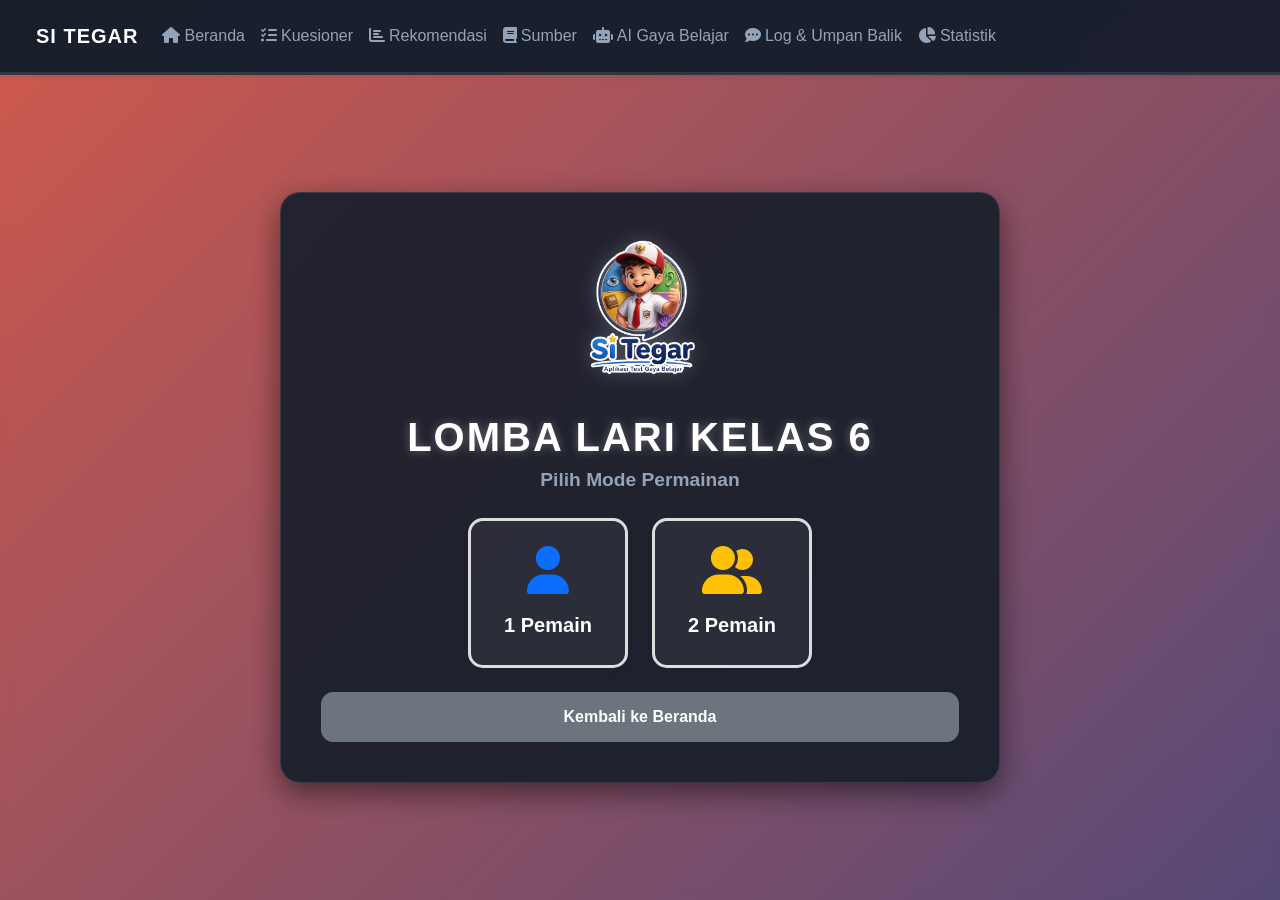
==== larikelas6.html @ cdc76224 "first commit" ====
<!DOCTYPE html>
<html lang="id">

<head>
    <meta charset="UTF-8">
    <meta name="viewport" content="width=device-width, initial-scale=1.0">
    <title>Si Tegar - Lomba Lari Kelas 6</title>
    <link href="https://cdn.jsdelivr.net/npm/bootstrap@5.3.3/dist/css/bootstrap.min.css" rel="stylesheet">
    <link rel="stylesheet" href="https://cdnjs.cloudflare.com/ajax/libs/font-awesome/6.5.1/css/all.min.css">
    <link rel="stylesheet" href="css/style.css">
    <style>
        :root {
            --p1-color: #e74c3c;
            /* Merah */
            --p1-bg: #fadbd8;
            --p2-color: #3498db;
            /* Biru */
            --p2-bg: #d6eaf8;
            --track-bg: #d6402e;
            /* Merah Bata Stadion Atletik */
            --line-color: #ffffff;
            /* Garis Putih Jelas */
            --text-color: #2c3e50;
        }

        * {
            box-sizing: border-box;
            margin: 0;
            padding: 0;
            font-family: 'Segoe UI', Tahoma, Geneva, Verdana, sans-serif;
            user-select: none;
        }

        body {
            /* Overriding style.css for game viewport */
            height: 100vh;
            width: 100vw;
            overflow: hidden;
            display: flex;
            flex-direction: column;
            position: relative;
        }

        /* --- ANIMASI LATAR BELAKANG (Dashboard Style) --- */
        .animated-background {
            position: absolute;
            top: 0;
            left: 0;
            width: 100%;
            height: 100%;
            overflow: hidden;
            z-index: -1;
            background: linear-gradient(135deg, #FF6F61, #6B5B95, #88B04B, #F7CAC9, #92A8D1);
            background-size: 400% 400%;
            animation: gradient-shift 15s ease infinite;
        }

        @keyframes gradient-shift {
            0% {
                background-position: 0% 50%;
            }

            50% {
                background-position: 100% 50%;
            }

            100% {
                background-position: 0% 50%;
            }
        }

        .circle {
            position: absolute;
            border-radius: 50%;
            background: rgba(255, 255, 255, 0.2);
            animation: float 15s infinite linear;
            bottom: -150px;
            opacity: 0.8;
            filter: blur(5px);
        }

        .circle:nth-child(1) {
            width: 80px;
            height: 80px;
            left: 10%;
            animation-duration: 12s;
            background: rgba(255, 255, 255, 0.3);
        }

        .circle:nth-child(2) {
            width: 120px;
            height: 120px;
            left: 25%;
            animation-duration: 16s;
            background: rgba(255, 255, 255, 0.4);
            animation-delay: 2s;
        }

        .circle:nth-child(3) {
            width: 60px;
            height: 60px;
            left: 40%;
            animation-duration: 10s;
            background: rgba(255, 255, 255, 0.3);
            animation-delay: 4s;
        }

        .circle:nth-child(4) {
            width: 100px;
            height: 100px;
            left: 60%;
            animation-duration: 18s;
            background: rgba(255, 255, 255, 0.4);
        }

        .circle:nth-child(5) {
            width: 70px;
            height: 70px;
            left: 75%;
            animation-duration: 14s;
            background: rgba(255, 255, 255, 0.3);
            animation-delay: 3s;
        }

        @keyframes float {
            0% {
                transform: translateY(0) rotate(0deg);
                opacity: 0.8;
                border-radius: 50%;
            }

            50% {
                transform: translateY(-50vh) rotate(180deg);
                opacity: 0.5;
                border-radius: 40% 60% 50% 50%;
            }

            100% {
                transform: translateY(-120vh) rotate(360deg);
                opacity: 0;
                border-radius: 50%;
            }
        }

        /* --- DASHBOARD / LOGIN SCREEN CONTAINER --- */
        #main-dashboard,
        #login-screen {
            position: absolute;
            top: 0;
            left: 0;
            width: 100%;
            height: 100%;
            z-index: 100;
            display: flex;
            flex-direction: column;
            justify-content: center;
            align-items: center;
            padding: 15px;
            background: none;
        }

        #login-screen {
            display: none;
        }

        .login-container {
            background: rgba(26, 32, 44, 0.9);
            backdrop-filter: blur(10px);
            padding: 20px 40px;
            border-radius: 20px;
            box-shadow: 0 4px 15px rgba(0, 0, 0, 0.2);
            width: 720px;
            max-width: 95%;
            aspect-ratio: 16/9;
            display: flex;
            flex-direction: column;
            justify-content: center;
            gap: 15px;
            max-height: 95vh;
            overflow-y: hidden;
            text-align: center;
            border: 1px solid rgba(255, 255, 255, 0.1);
            color: #ffffff;
        }
        
        .login-container h2 {
            color: #ffffff;
        }

        /* DASHBOARD UTAMA (LOMBA LARI) */
        .dashboard-header {
            color: #1e3a50;
        }

        .dashboard-header h1 {
            font-size: 3.5rem;
            margin-bottom: 5px;
            font-weight: 800;
            letter-spacing: 2px;
            color: #34495e;
        }

        .dashboard-header .subtitle {
            font-size: 1rem;
            color: #5d6d7e;
            font-weight: 500;
            max-width: 400px;
            margin: 0 auto;
        }

        .dashboard-header i.fa-running {
            color: #e67e22;
            font-size: 3rem;
            margin-bottom: 10px;
            transform: rotate(0deg);
        }

        /* Style untuk tombol pilihan mode */
        .mode-selection {
            display: flex;
            justify-content: center;
            gap: 30px;
            margin-top: 30px;
        }

        .mode-selection button {
            display: flex;
            flex-direction: column;
            align-items: center;
            padding: 20px;
            width: 180px;
            height: 150px;
            background: white;
            border: 2px solid #ddd;
            border-radius: 15px;
            cursor: pointer;
            transition: all 0.3s;
            box-shadow: 0 4px 6px rgba(0, 0, 0, 0.05);
        }

        .mode-selection button:hover {
            transform: translateY(-5px);
            box-shadow: 0 8px 15px rgba(0, 0, 0, 0.2);
            border-color: #3498db;
        }

        .mode-selection button i {
            font-size: 3rem;
            margin-bottom: 10px;
        }

        .mode-selection button .mode-text {
            font-size: 1.1rem;
            font-weight: bold;
            color: #333;
        }

        .mode-selection button .mode-tagline {
            font-size: 0.8rem;
            color: #777;
        }

        #btn-2-player i {
            color: #f1c40f;
        }

        #btn-4-player i {
            color: #2ecc71;
        }

        /* REGISTRATION FORM STYLES */
        h2 {
            margin: 0 0 10px 0;
            color: #ffffff;
            font-size: 1.5rem;
        }

        .topic-grid {
            display: grid;
            grid-template-columns: 1fr 1fr;
            gap: 10px;
            padding-bottom: 8px;
            border-bottom: 1px dashed #ccc;
        }

        .identity-section {
            background: rgba(255, 255, 255, 0.05);
            padding: 10px 15px;
            border-radius: 8px;
            border: 1px solid rgba(255, 255, 255, 0.1);
            display: flex;
            flex-direction: column;
            gap: 8px;
            text-align: left;
        }
        .identity-section label {
            color: #ffffff !important;
        }

        .school-row {
            display: flex;
            gap: 10px;
        }

        .players-grid-input {
            display: grid;
            grid-template-columns: 1fr 1fr;
            gap: 10px;
        }

        .input-group {
            display: flex;
            flex-direction: column;
            flex: 1;
        }

        .input-group label {
            font-size: 0.8rem;
            font-weight: 600;
            margin-bottom: 2px;
            color: #34495e;
        }

        input,
        select {
            width: 100%;
            padding: 8px;
            border: 1px solid rgba(255, 255, 255, 0.2);
            border-radius: 4px;
            font-size: 14px;
            background-color: rgba(255, 255, 255, 0.1);
            color: #ffffff;
        }
        input::placeholder {
            color: rgba(255, 255, 255, 0.5);
        }

        .player-input-box {
            padding: 8px;
            border-radius: 6px;
            display: flex;
            flex-direction: column;
            gap: 3px;
        }

        .p1-box {
            background-color: var(--p1-bg);
            border: 1px solid var(--p1-color);
        }

        .p2-box {
            background-color: var(--p2-bg);
            border: 1px solid var(--p2-color);
        }

        .player-input-box label {
            font-weight: bold;
            font-size: 0.85rem;
            color: #000000 !important;
        }
        .player-input-box input {
            color: #000000 !important;
            background-color: rgba(255, 255, 255, 0.9) !important;
            border: 1px solid rgba(0, 0, 0, 0.3) !important;
        }
        .player-input-box input::placeholder {
            color: rgba(0, 0, 0, 0.6) !important;
        }

        #start-btn {
            margin-top: 5px;
            width: 100%;
            padding: 12px;
            font-size: 18px;
            font-weight: bold;
            color: white;
            background: linear-gradient(45deg, #3498db, #2ecc71);
            border: none;
            border-radius: 50px;
            cursor: pointer;
            opacity: 0.5;
            pointer-events: none;
            transition: all 0.3s ease;
            box-shadow: 0 4px 15px rgba(52, 152, 219, 0.3);
        }

        #start-btn.active {
            opacity: 1;
            pointer-events: all;
            transform: translateY(-2px);
            box-shadow: 0 6px 20px rgba(52, 152, 219, 0.4);
        }

        .player-input-box.hidden {
            display: none;
        }

        #back-to-menu {
            margin-top: 10px;
            background: transparent;
            color: var(--primary-color, #00f2ea);
            border: 1px solid var(--primary-color, #00f2ea);
            padding: 8px 15px;
            border-radius: 20px;
            font-size: 0.9rem;
            cursor: pointer;
            transition: all 0.3s ease;
            width: 100%;
        }

        #back-to-menu:hover {
            background: var(--primary-color, #00f2ea);
            color: var(--dark-bg, #121222);
        }

        /* --- AREA GAME --- */
        #game-screen {
            display: none;
            flex-direction: column;
            position: absolute;
            top: 0;
            left: 0;
            width: 100%;
            height: 100%;
            z-index: 10;
        }

        /* Animasi Scrolling (Pelan dari kanan ke kiri) */
        @keyframes scrollTrack {
            from { background-position: 0 0, 0 0; }
            to { background-position: -52px 0, 0 0; } /* Vertikal tetap, horizontal bergerak -52px */
        }
        
        @keyframes scrollStadiumImg {
            from { background-position-x: 0; }
            to { background-position-x: -10000px; }
        }

        /* LINTASAN BALAP LARI (Stadion Style) */
        .race-track-area {
            height: 75%;
            background-color: var(--track-bg);
            background-image:
                repeating-linear-gradient(90deg, transparent 0, transparent 50px, rgba(255, 255, 255, 0.15) 50px, rgba(255, 255, 255, 0.15) 52px),
                repeating-linear-gradient(0deg, transparent 0, transparent 50px, rgba(0, 0, 0, 0.1) 50px, rgba(0, 0, 0, 0.1) 52px);
            position: relative;
            display: flex;
            flex-direction: column;
            justify-content: flex-end;
            padding-bottom: 0; /* Rapat ke bawah */
            overflow: hidden;
            border-top: 4px solid #27ae60;
            border-bottom: 4px solid #27ae60;
            box-shadow: inset 0 0 40px rgba(0, 0, 0, 0.6);
            /* Tambahkan animasi lintasan bergeser */
            animation: scrollTrack 0.6s linear infinite;
        }

        /* Penonton Atas Stadion (Gambar) */
        .race-track-area::before {
            content: '';
            position: absolute;
            top: 0;
            left: 0;
            width: 100%;
            height: 30%; /* Sedikit diperlebar agar gambar lebih jelas */
            background: url('stadium_crowd.png') repeat-x center bottom;
            background-size: auto 100%;
            box-shadow: 0 5px 15px rgba(0,0,0,0.5);
            z-index: 0;
            border-bottom: 4px solid #fff;
            /* Tambahkan animasi penonton bergeser (sedikit lebih pelan u/ efek paralaks) */
            animation: scrollStadiumImg 150s linear infinite;
        }

        .start-text {
            z-index: 2;
        }

        /* Mode 2 Pemain: Lintasan ditata di bawah berdekatan */
        .race-track-area.two-player {
            justify-content: flex-end;
            gap: 10px;
        }

        /* Tinggi jalur diperbesar agar sangat luas untuk berlari */
        .race-track-area.two-player .track-lane {
            height: 33%;
            border-top: 3px solid var(--line-color);
            border-bottom: 3px solid var(--line-color);
        }

        .track-lane {
            position: relative;
            height: 33%;
            /* Cukup lebar untuk 2 jalur besar */
            width: 100%;
            border-top: 3px solid var(--line-color);
            border-bottom: 3px solid var(--line-color);
            display: flex;
            align-items: center;
        }

        .track-lane.hidden {
            display: none;
        }

        /* Nomor Jalur */
        .lane-number {
            position: absolute;
            left: 2%;
            font-size: 3rem;
            color: rgba(255, 255, 255, 0.4);
            font-weight: 900;
            font-family: 'Arial Black', sans-serif;
            z-index: 0;
            transform: skew(-10deg);
        }

        /* Garis Start - DIPINDAH KE PALING KIRI */
        .start-line {
            position: absolute;
            left: 0%;
            /* Terbatas pada area lari (di bawah stadion 30%) */
            top: 30%;
            bottom: 0;
            width: 8px;
            background-color: white;
            z-index: 1;
            box-shadow: 2px 0 5px rgba(0, 0, 0, 0.2);
        }

        /* Teks Start - DIPINDAH AGAR BERADA DI DEPAN GARIS */
        .start-text {
            position: absolute;
            left: 1%;
            /* Setelah garis start 0% */
            top: 65%; /* Berada di tengah-tengah area lari (rata-rata 30% s.d 100%) */
            transform: translateY(-50%) rotate(-90deg);
            color: white;
            font-weight: 800;
            letter-spacing: 3px;
            font-size: 2rem;
            opacity: 0.9;
            text-shadow: 1px 1px 2px rgba(0, 0, 0, 0.5);
        }

        /* Garis Finish */
        .finish-line {
            position: absolute;
            right: 5%;
            top: 30%; /* Berada di bawah area stadion penonton */
            bottom: 0;
            width: 25px;
            background-image: repeating-linear-gradient(45deg, #000, #000 10px, #fff 10px, #fff 20px);
            z-index: 1;
            border-left: 3px solid white;
            border-right: 3px solid white;
            box-shadow: -2px 0 5px rgba(0, 0, 0, 0.2);
        }

        .bike {
            position: absolute;
            left: 1%;
            /* Posisi awal tepat setelah garis start */
            width: 120px;
            height: 100px;
            transition: left 0.5s cubic-bezier(0.175, 0.885, 0.32, 1.275);
            z-index: 2;
            filter: drop-shadow(2px 2px 2px rgba(0, 0, 0, 0.5));
        }

        .bike img {
            width: 100%;
            height: 100%;
            object-fit: contain;
        }

        /* QUIZ AREA (25% LAYAR - BERJAJAR 4 KOLOM) */
        .quiz-area {
            height: 25%;
            display: grid;
            grid-template-columns: 1fr 1fr 1fr 1fr;
            gap: 0;
            padding: 0;
            background-color: #fff;
        }

        .quiz-area.two-player {
            grid-template-columns: 1fr 1fr;
        }

        .quiz-area.one-player {
            grid-template-columns: 1fr;
        }

                .player-zone {
            padding: 0;
            display: flex;
            flex-direction: column;
            justify-content: flex-start;
            position: relative;
            overflow-y: auto;
            border: none;
            background: #fff;
            border-radius: 4px;
            gap: 0;
            height: 100%;
            min-height: 0;
        }

        .player-zone::-webkit-scrollbar {
            width: 4px;
        }
        .player-zone::-webkit-scrollbar-track {
            background: transparent;
        }
        .player-zone::-webkit-scrollbar-thumb {
            background-color: rgba(0, 0, 0, 0.2);
            border-radius: 10px;
        }

        .player-zone.hidden {
            display: none;
        }

        .zone-p1, .zone-p2 {
            background-color: #fff;
            border-color: transparent;
        }

        .player-header {
            display: flex;
            justify-content: space-between;
            align-items: center;
            background: #ffe6e6;
            padding: 2px 6px;
            min-height: 20px;
            border-bottom: 2px solid #1a202c;
            color: #d32f2f;
            font-weight: bold;
        }

        .p-name {
            text-transform: uppercase;
            width: auto;
            text-align: left;
            font-size: 11px;
            color: #d32f2f;
            white-space: nowrap;
            overflow: hidden;
            text-overflow: ellipsis;
        }

        .p-stats {
            width: auto;
            text-align: right;
            font-size: 11px;
            color: #d32f2f;
        }

        .question-box {
            flex-grow: 0;
            display: flex;
            align-items: center;
            justify-content: center;
            text-align: center;
            font-size: clamp(12px, 1.2vw + 1vh, 16px);
            font-weight: 800;
            color: #fff;
            background: #0f172a;
            padding: clamp(6px, 1vh, 12px) 8px;
            margin: 0;
            white-space: normal;
            border-bottom: 2px solid #1a202c;
            min-height: clamp(40px, 6vh, 60px);
        }

        .options-grid {
            display: flex;
            flex-direction: column;
            gap: 0;
            padding: 0;
            margin: 0;
            background: #fff;
            overflow: hidden;
        }

        .option-btn {
            padding: 0 8px;
            border: none;
            border-radius: 0 !important;
            background: #f8fafc;
            color: #333;
            font-size: clamp(11px, 1vw + 0.8vh, 15px);
            font-weight: 500;
            cursor: pointer;
            display: flex;
            align-items: center;
            justify-content: center;
            text-align: center;
            min-height: clamp(35px, 5vh, 45px);
            width: 100%;
            line-height: 1.2;
            word-wrap: break-word;
            white-space: normal;
            margin: 0;
            flex-shrink: 0;
            transition: background 0.3s ease, color 0.3s ease;
        }

        /* Degradasi warna antar pilihan ganda */
        .option-btn:nth-child(1) { background: #ffffff; }
        .option-btn:nth-child(2) { background: #f1f5f9; }
        .option-btn:nth-child(3) { background: #e8eef5; }
        .option-btn:nth-child(4) { background: #dde7f0; }
        
        .option-btn.disabled {
            pointer-events: none;
        }

        .option-btn:hover:not(.disabled) {
            background-color: #f8fafc;
        }

        .option-btn:active, .option-btn.selected-answer {
            background-color: #C9DDED !important;
            color: #fff !important;
        }

        /* ===== MODE GAMBAR: Grid 3 kolom ===== */
        .option-img-grid {
            display: grid !important;
            grid-template-columns: repeat(3, 1fr);
            gap: 0;
            padding: 1px;
            background: #f0f4f8;
            flex-direction: unset !important;
        }

        @media (max-width: 400px) {
            .option-img-grid {
                grid-template-columns: repeat(3, 1fr);
                padding: 1px;
            }
        }

        .option-img-btn {
            display: flex;
            flex-direction: column;
            align-items: center;
            justify-content: center;
            padding: 2px 1px;
            border: 2px solid transparent;
            border-radius: 6px;
            background: #fff;
            cursor: pointer;
            gap: 2px;
            transition: border-color 0.2s ease, background 0.2s ease, transform 0.1s;
            margin: 1px;
        }

        .option-img-btn img {
            width: 100%;
            max-width: 110px;
            height: auto;
            aspect-ratio: 1 / 1;
            object-fit: cover;
            border-radius: 6px;
            display: block;
        }

        .option-img-btn span {
            font-size: clamp(9px, 1.2vw, 12px);
            font-weight: 600;
            color: #334155;
            text-align: center;
            line-height: 1.2;
        }

        .option-img-btn:hover:not(.disabled) {
            border-color: #3b82f6;
            background: #eff6ff;
            transform: scale(1.03);
        }

        .option-img-btn.selected-answer {
            border-color: #3b82f6 !important;
            background: #C9DDED !important;
        }

        .option-img-btn.selected-answer span {
            color: #1e3a5f;
        }

        .option-img-btn.disabled {
            pointer-events: none;
            opacity: 0.7;
        }

        /* ===== MODE 2 PEMAIN: gambar tetap jelas di zona lebih sempit ===== */
        .quiz-area.two-player .option-img-grid {
            padding: 0;
            gap: 0;
        }

        .quiz-area.two-player .option-img-btn {
            padding: 0;
            gap: 1px;
            margin: 0;
            overflow: hidden;
            border-radius: 4px;
            border-width: 1px;
        }

        /* Kunci: gambar pakai height tetap agar tidak meluap dari container */
        .quiz-area.two-player .option-img-btn img {
            width: 100%;
            height: clamp(55px, 8vw, 90px);
            object-fit: cover;
            border-radius: 3px;
            aspect-ratio: unset;
        }

        .quiz-area.two-player .option-img-btn span {
            font-size: clamp(7px, 0.9vw, 10px);
            line-height: 1.1;
            padding: 0 1px;
        }


        /* Saat ada gambar di 2-player, quiz-area dan player-zone menyesuaikan */
        .quiz-area.two-player.has-img-mode {
            height: 38%;
        }

        .quiz-area.two-player.has-img-mode + .race-track-area,
        .race-track-area.two-player.shrink-for-img {
            height: 62%;
        }

        .option-btn.selected-answer { /* no effect */ }

        .correct-feedback { /* no effect */ }

        .wrong-feedback { /* no effect */ }

        /* no shake */

        /* ===== LOADING ANALYSIS SCREEN ===== */
        #loading-analysis-screen {
            display: none;
            position: absolute;
            top: 0; left: 0;
            width: 100%; height: 100%;
            background: linear-gradient(135deg, #0f172a 0%, #1e3a5f 50%, #0f172a 100%);
            z-index: 300;
            align-items: center;
            justify-content: center;
            flex-direction: column;
        }

        .loading-analysis-box {
            text-align: center;
            padding: 40px 50px;
            background: rgba(255,255,255,0.07);
            border-radius: 20px;
            border: 1px solid rgba(255,255,255,0.15);
            backdrop-filter: blur(10px);
            max-width: 420px;
            width: 90%;
            animation: fadeInUp 0.5s ease;
        }

        @keyframes fadeInUp {
            from { opacity: 0; transform: translateY(30px); }
            to   { opacity: 1; transform: translateY(0); }
        }

        .loading-icon {
            font-size: 56px;
            margin-bottom: 16px;
            animation: pulse 1.5s ease-in-out infinite;
        }

        @keyframes pulse {
            0%, 100% { transform: scale(1); }
            50%       { transform: scale(1.15); }
        }

        .loading-title {
            font-size: 1.4rem;
            font-weight: 800;
            color: #fff;
            margin: 0 0 8px;
        }

        .loading-subtitle {
            font-size: 0.95rem;
            color: #94a3b8;
            margin: 0 0 24px;
            min-height: 22px;
            transition: all 0.4s ease;
        }

        .loading-bar-wrap {
            background: rgba(255,255,255,0.1);
            border-radius: 50px;
            height: 14px;
            overflow: hidden;
            margin-bottom: 12px;
        }

        .loading-bar-fill {
            height: 100%;
            width: 0%;
            border-radius: 50px;
            background: linear-gradient(90deg, #3b82f6, #60a5fa, #93c5fd);
            transition: width 0.12s linear;
            box-shadow: 0 0 12px rgba(96,165,250,0.7);
        }

        .loading-percent {
            font-size: 1.6rem;
            font-weight: 800;
            color: #60a5fa;
            letter-spacing: 1px;
        }

        #result-screen {
            display: none;
            position: absolute;
            top: 0;
            left: 0;
            width: 100%;
            height: 100%;
            background: rgba(0, 0, 0, 0.9);
            z-index: 200;
            color: white;
            flex-direction: column;
            justify-content: center;
            align-items: center;
            text-align: center;
        }

        #winner-text {
            font-size: 3rem;
            margin-bottom: 20px;
            color: #f1c40f;
        }

        #loading-msg {
            margin-top: 10px;
            font-size: 0.9rem;
            color: #bdc3c7;
        }

        /* Styles for two-player results summary */
        #two-player-results-container {
            display: none;
            /* Hidden by default, shown for 2 players */
            flex-direction: row;
            justify-content: center;
            gap: 20px;
            margin-top: 20px;
            flex-wrap: wrap;
        }

        .player-summary-box {
            background: rgba(255, 255, 255, 0.9);
            padding: 20px;
            border-radius: 15px;
            box-shadow: 0 4px 15px rgba(0, 0, 0, 0.1);
            text-align: center;
            color: #2c3e50;
            width: 100%;
            max-width: 350px;
            /* Max width for each player box */
            display: flex;
            flex-direction: column;
            gap: 10px;
            border: 2px solid transparent;
        }

        .player-summary-box.p1-border {
            border-color: var(--p1-color);
        }

        .player-summary-box.p2-border {
            border-color: var(--p2-color);
        }

        .player-summary-box h3 {
            font-size: 1.8rem;
            margin-bottom: 5px;
            color: #34495e;
        }

        .player-summary-box .dominant-style-text {
            font-size: 1.2rem;
            font-weight: bold;
            color: #e67e22;
        }

        .player-summary-box .style-counts {
            font-size: 0.9rem;
            color: #7f8c8d;
        }

        .player-summary-box .reco-btn-player {
            margin-top: 15px;
            padding: 10px 20px;
            background-color: #3498db;
            color: white;
            border: none;
            border-radius: 25px;
            cursor: pointer;
            font-size: 1rem;
            transition: background-color 0.2s;
        }

        .player-summary-box .reco-btn-player:hover {
            background-color: #2980b9;
        }


        /* Ultra-wide / 4K+ screens (2560px ke atas) */
        @media (min-width: 2560px) {

            /* Dashboard Utama */
            .login-container {
                padding: 60px 80px;
                max-width: 900px;
                gap: 30px;
            }

            .dashboard-header h1 {
                font-size: 6rem;
            }

            .dashboard-header .subtitle {
                font-size: 1.8rem;
                max-width: 600px;
            }

            .dashboard-header i.fa-running {
                font-size: 5rem;
                margin-bottom: 20px;
            }

            .mode-selection {
                gap: 40px;
                margin-top: 50px;
            }

            .mode-selection button {
                padding: 30px;
                width: 280px;
                height: 220px;
                border-radius: 25px;
            }

            .mode-selection button i {
                font-size: 6rem;
                margin-bottom: 15px;
            }

            .mode-selection button .mode-text {
                font-size: 1.8rem;
            }

            .mode-selection button .mode-tagline {
                font-size: 1.2rem;
            }

            #back-to-home-dashboard {
                margin-top: 40px;
                padding: 18px 40px;
                font-size: 1.8rem;
                border-radius: 40px;
                max-width: 400px;
                /* Lebarkan tombol */
            }

            /* Halaman Registrasi */
            #login-screen .login-container {
                padding: 40px 60px;
                max-width: 1000px;
                gap: 25px;
            }

            #setup-title {
                font-size: 3.5rem;
                margin-bottom: 20px;
            }

            .topic-grid,
            .school-row,
            .players-grid-input {
                gap: 20px;
            }

            .input-group label {
                font-size: 1.2rem;
                margin-bottom: 5px;
            }

            input,
            select {
                padding: 15px;
                font-size: 1.5rem;
                border-radius: 8px;
                background: rgba(255, 255, 255, 0.05);
                border: 1px solid rgba(255, 255, 255, 0.2);
                color: #ffffff;
            }
            input::placeholder, select::placeholder {
                color: rgba(255, 255, 255, 0.5);
            }

            .player-input-box label {
                font-size: 1.3rem;
            }

            #start-btn,
            #back-to-menu {
                padding: 18px 30px;
                font-size: 2rem;
                border-radius: 40px;
                margin-top: 20px;
            }

            /* Area Permainan */
            .race-track-area {
                height: 70%;
                /* Lebih besar untuk arena balap */
                padding: 30px 0;
            }

            .track-lane {
                height: 22%;
                /* Menyesuaikan untuk 4 jalur */
                border-width: 5px;
                /* Garis jalur lebih tebal */
            }

            .race-track-area.two-player .track-lane {
                height: 35%;
                /* Lebih besar untuk 2 jalur */
            }

            .lane-number {
                font-size: 4rem;
                left: 1%;
            }

            .start-line {
                width: 12px;
            }

            .start-text {
                left: 2%;
                font-size: 3rem;
            }

            .finish-line {
                right: 3%;
                width: 40px;
                /* Garis finish lebih lebar */
                background-image: repeating-linear-gradient(45deg, #000, #000 15px, #fff 15px, #fff 30px);
                border-left: 5px solid white;
                border-right: 5px solid white;
            }

            .bike {
                width: 180px;
                /* Ukuran pelari lebih besar */
                height: 150px;
                left: 3%;
                /* Sesuaikan posisi awal */
            }

            .quiz-area {
                height: 30%;
                /* Lebih kecil untuk kontrol kuis */
                gap: 8px;
                padding: 10px;
            }

            .player-zone {
                padding: 8px;
                border-radius: 10px;
                border-width: 3px;
            }

            .player-header {
                padding: 4px 8px;
                font-size: 1rem;
                margin-bottom: 5px;
            }

            .p-name,
            .p-stats {
                font-size: 1.1rem;
            }

            .question-box {
                padding: 10px;
                font-size: 1.4rem;
                min-height: 70px;
                margin-bottom: 8px;
            }

            .options-grid {
                gap: 5px;
            }

            .option-btn {
                padding: 8px 5px;
                font-size: 1.2rem;
                min-height: 50px;
                border-radius: 8px;
            }

            /* Layar Hasil */
            #result-screen {
                padding: 40px;
            }

            #winner-text {
                font-size: 4.5rem;
                margin-bottom: 30px;
            }

            #loading-msg {
                font-size: 1.5rem;
                margin-top: 20px;
            }

            #result-screen button {
                padding: 18px 40px;
                font-size: 1.8rem;
                border-radius: 40px;
            }

            .result-actions {
                display: flex;
                flex-wrap: wrap;
                justify-content: center;
                gap: 15px;
                margin-top: 25px;
            }

            .result-actions button {
                padding: 12px 25px;
                font-size: 1.2rem;
                border-radius: 30px;
                border: none;
                cursor: pointer;
                transition: background-color 0.2s, transform 0.2s;
            }

            #view-recommendation-btn,
            #self-learn-ai-btn,
            #two-player-reco-btn-p1,
            #two-player-reco-btn-p2 {
                background-color: #3498db;
                color: white;
            }

            #view-recommendation-btn:hover,
            #self-learn-ai-btn:hover,
            #two-player-reco-btn-p1:hover,
            #two-player-reco-btn-p2:hover {
                background-color: #2980b9;
                transform: translateY(-2px);
            }

        }

        /* ============================================
           RESPONSIVE DESIGN - MOBILE FIRST APPROACH
           ============================================ */

        /* Small Phones (320px - 374px) */
        @media (max-width: 374px) {

            /* Login Screen */
            #setup-title {
                font-size: 1.3rem;
            }

            .player-input-box label {
                font-size: 1rem;
            }

            input,
            select {
                padding: 10px;
                font-size: 1rem;
            }

            #start-btn,
            #back-to-menu {
                padding: 12px 20px;
                font-size: 1.2rem;
                min-height: 44px;
            }

            /* Race Track */
            .race-track-area {
                height: 65vh;
                padding: 10px 0;
            }

            .lane-number {
                font-size: 2rem;
                left: 2%;
            }

            .start-text {
                font-size: 1.5rem;
            }

            .bike {
                width: 80px;
                height: 65px;
            }

            /* Quiz Area */
            .quiz-area {
                height: 35vh;
                padding: 5px;
                gap: 5px;
            }

            .player-header {
                font-size: 0.7rem;
                padding: 3px 6px;
            }

            .p-name,
            .p-stats {
                font-size: 0.75rem;
            }

            .question-box {
                font-size: 0.75rem;
                padding: 6px;
                min-height: 50px;
                margin-bottom: 5px;
            }

            .answer-btn {
                font-size: 0.7rem;
                padding: 8px 10px;
                min-height: 44px;
            }

            /* Result Screen */
            #result-screen h1 {
                font-size: 1.3rem;
            }

            .player-summary-box {
                padding: 10px;
                margin: 8px 0;
            }

            .player-summary-box h3 {
                font-size: 1rem;
            }

            .dominant-style-text {
                font-size: 0.9rem;
            }

            .reco-btn-player {
                font-size: 0.8rem;
                padding: 10px;
                min-height: 44px;
            }
        }

        /* Standard Phones (375px - 428px) */
        @media (min-width: 375px) and (max-width: 428px) {

            /* Login */
            #setup-title {
                font-size: 1.5rem;
            }

            input,
            select {
                padding: 12px;
                font-size: 1.1rem;
            }

            #start-btn {
                font-size: 1.4rem;
                padding: 14px 24px;
            }

            /* Race & Quiz */
            .lane-number {
                font-size: 2.5rem;
            }

            .bike {
                width: 100px;
                height: 80px;
            }

            .question-box {
                font-size: 0.85rem;
                padding: 8px;
                min-height: 55px;
            }

            .answer-btn {
                font-size: 0.8rem;
                padding: 10px 12px;
            }

            .player-header {
                font-size: 0.8rem;
            }

            .p-name,
            .p-stats {
                font-size: 0.85rem;
            }
        }

        /* Large Phones (429px - 767px) */
        @media (min-width: 429px) and (max-width: 767px) {
            .lane-number {
                font-size: 3rem;
            }

            .bike {
                width: 120px;
                height: 100px;
            }

            .question-box {
                font-size: 0.95rem;
                padding: 10px;
                min-height: 60px;
            }

            .answer-btn {
                font-size: 0.9rem;
                padding: 10px 15px;
            }

            .player-header {
                font-size: 0.9rem;
            }

            .p-name,
            .p-stats {
                font-size: 0.95rem;
            }
        }

        /* Tablet Portrait (768px - 1023px) */
        @media (min-width: 768px) and (max-width: 1023px) {
            .question-box {
                font-size: 1.1rem;
                padding: 12px;
            }

            .answer-btn {
                font-size: 1rem;
                padding: 12px 18px;
            }

            .bike {
                width: 140px;
                height: 120px;
            }

            .player-header {
                font-size: 1rem;
            }

            #setup-title {
                font-size: 1.8rem;
            }
        }

        /* Landscape Mode - Phones & Tablets */
        @media (max-height: 500px) and (orientation: landscape) {
            .race-track-area {
                height: 70%;
                padding: 5px 0;
            }

            .quiz-area {
                height: 30%;
                padding: 5px;
            }

            .question-box {
                font-size: 0.75rem;
                min-height: 40px;
                padding: 5px;
                margin-bottom: 3px;
            }

            .answer-btn {
                font-size: 0.7rem;
                padding: 6px 10px;
                min-height: 40px;
            }

            .player-header {
                font-size: 0.7rem;
                padding: 2px 5px;
                margin-bottom: 3px;
            }

            .bike {
                width: 90px;
                height: 70px;
            }

            .lane-number {
                font-size: 2rem;
            }

            /* Login Screen in Landscape */
            #login-screen {
                padding: 10px;
            }

            #setup-title {
                font-size: 1.2rem;
                margin-bottom: 10px;
            }

            .player-input-box {
                margin-bottom: 8px;
            }

            input,
            select {
                padding: 8px;
                font-size: 0.9rem;
            }

            #start-btn {
                padding: 10px 20px;
                font-size: 1.1rem;
                margin-top: 10px;
            }

            /* Result Screen in Landscape */
            #result-screen {
                padding: 10px;
            }

            #result-content {
                padding: 15px;
            }

            #result-screen h1 {
                font-size: 1.3rem;
                margin-bottom: 10px;
            }

            .player-summary-box {
                padding: 10px;
                margin: 5px 0;
            }

            #two-player-results-container {
                flex-direction: row;
                gap: 10px;
            }

            .reco-btn-player {
                padding: 8px 12px;
                font-size: 0.8rem;
            }
        }

        /* Touch-friendly improvements for mobile */
        @media (max-width: 767px) {

            /* ===== FIX MOBILE SCROLLING ===== */
            /* Ensure game screen fits exactly in viewport */
            body {
                overflow: hidden !important;
                height: 100vh;
                width: 100vw;
            }

            /* Adjust layout proportions so quiz area is larger on mobile */
            .race-track-area {
                height: 65% !important;
            }
            .quiz-area {
                height: 35% !important;
            }

            /* Adjust question box for mobile so it leaves room for buttons */
            .question-box {
                flex-grow: 0 !important;
                max-height: 40% !important;
                font-size: 0.85rem !important;
                padding: 4px !important;
                margin-bottom: 2px !important;
            }

            /* Login screen scrollable if content overflows */
            #login-screen {
                overflow-y: auto;
                height: 100vh;
                padding: 20px 10px;
            }

            #login-screen .login-container {
                height: auto;
                max-height: none;
                overflow-y: visible;
            }

            /* Result screen scrollable */
            #result-screen {
                overflow-y: auto;
                height: auto;
                min-height: 100vh;
                padding: 20px 10px 80px;
            }

            #result-content {
                height: auto;
                max-height: none;
                overflow-y: visible;
                padding: 20px;
                margin-bottom: 20px;
            }

            /* Game screen adjustments */
            #game-screen {
                height: 100vh;
                overflow: hidden;
                flex-direction: column;
            }

            /* ===== TOUCH TARGETS ===== */
            /* Ensure all buttons meet minimum touch target */
            button,
            .option-btn,
            .reco-btn-player {
                min-height: 44px;
                min-width: 44px;
                touch-action: manipulation;
            }

            /* Add spacing between touch targets */
            .options-grid {
                gap: 0;
            }

            .option-btn {
                margin: 0;
            }

            /* Improve form inputs for mobile */
            input,
            select {
                -webkit-appearance: none;
                -moz-appearance: none;
                appearance: none;
                border: 2px solid #ddd;
            }

            input:focus,
            select:focus {
                border-color: #3498db;
                outline: none;
            }

            /* Prevent zoom on input focus (iOS) */
            input,
            select,
            textarea {
                font-size: 16px !important;
            }

            /* Better spacing for result buttons */
            .result-actions {
                flex-direction: column;
                gap: 10px;
            }

            .result-actions button {
                width: 100%;
                min-height: 48px;
            }

            /* Stack player results on small screens */
            #two-player-results-container {
                flex-direction: column;
                gap: 15px;
            }

            .player-summary-box {
                width: 100%;
            }

            /* Enable scrolling for quiz area */
            .player-zone {
                overflow-y: auto !important;
                scrollbar-width: thin;
                scrollbar-color: rgba(0, 0, 0, 0.2) transparent;
            }

            /* Custom scrollbar for webkit browsers (Chrome, Safari, etc.) */
            .player-zone::-webkit-scrollbar {
                width: 5px;
            }

            .player-zone::-webkit-scrollbar-track {
                background: transparent;
            }

            .player-zone::-webkit-scrollbar-thumb {
                background-color: rgba(0, 0, 0, 0.2);
                border-radius: 10px;
            }
        }

        /* Very Small Devices - Additional Adjustments */
        @media (max-width: 320px) {
            .question-box {
                font-size: 0.7rem;
                padding: 5px;
                min-height: 45px;
            }

            .option-btn {
                font-size: 0.65rem;
                padding: 4px 5px;
            }

            .bike {
                width: 70px;
                height: 55px;
            }

            .lane-number {
                font-size: 1.8rem;
            }

            .p-name,
            .p-stats {
                font-size: 0.7rem;
            }
        }

        /* Tablet Landscape & Small Laptops (1024px - 1365px) */
        @media (min-width: 1024px) and (max-width: 1365px) {
            .container {
                max-width: 95%;
            }

            .question-box {
                font-size: 1.2rem;
            }

            .option-btn {
                font-size: 1.1rem;
            }
        }

        /* --- SHINE EFFECT FOR BUTTONS AND FEATURES --- */
        button, .btn, .mode-selection button, .reco-btn-player, .quiz-btn, .option-btn {
            position: relative;
            overflow: hidden;
        }

        button::before, .btn::before, .mode-selection button::before, .reco-btn-player::before, .quiz-btn::before, .option-btn::before {
            content: '';
            position: absolute;
            top: 0;
            left: -100%;
            width: 50%;
            height: 100%;
            background: linear-gradient(to right, rgba(255,255,255,0) 0%, rgba(255,255,255,0.4) 50%, rgba(255,255,255,0) 100%);
            transform: skewX(-25deg);
            transition: all 0.5s ease;
            z-index: 10;
            pointer-events: none; /* Supaya kilauan tidak mengganggu klik */
        }

        button:hover::before, .btn:hover::before, .mode-selection button:hover::before, .reco-btn-player:hover::before, .quiz-btn:hover::before, .option-btn:hover::before {
            left: 150%;
        }
    </style>
</head>

<body>
    <header class="navbar navbar-expand-lg navbar-dark p-3 px-md-4 mb-0 shadow-sm" style="flex-shrink: 0; background: rgba(26, 32, 44, 0.95); z-index: 1000; border-bottom: 3px solid rgba(255, 255, 255, 0.1);">
        <div class="container-fluid">
            <a href="index.html" class="navbar-brand fw-bold">SI TEGAR</a>
            <button class="navbar-toggler" type="button" data-bs-toggle="collapse" data-bs-target="#navbarNav"
                aria-controls="navbarNav" aria-expanded="false" aria-label="Toggle navigation">
                <span class="navbar-toggler-icon"></span>
            </button>
            <div class="collapse navbar-collapse" id="navbarNav">
                <ul class="navbar-nav me-auto mb-2 mb-lg-0">
                    <li class="nav-item"><a class="nav-link" href="index.html"><i class="fas fa-home me-1"></i>Beranda</a></li>
                    <li class="nav-item"><a class="nav-link" href="kuesioner.html"><i class="fas fa-tasks me-1"></i>Kuesioner</a></li>
                    <li class="nav-item"><a class="nav-link" href="rekomendasi.html"><i class="fas fa-chart-bar me-1"></i>Rekomendasi</a></li>
                    <li class="nav-item"><a class="nav-link" href="sumber.html"><i class="fas fa-book me-1"></i>Sumber</a></li>
                    <li class="nav-item"><a class="nav-link" href="https://aplikasiaigaya.github.io/index.html"><i class="fas fa-robot me-1"></i>AI Gaya Belajar</a></li>
                    <li class="nav-item"><a class="nav-link" href="log.html"><i class="fas fa-comment-dots me-1"></i>Log & Umpan Balik</a></li>
                    <li class="nav-item"><a class="nav-link" href="statistik.html"><i class="fas fa-chart-pie me-1"></i>Statistik</a></li>
                </ul>
            </div>
        </div>
    </header>

    <div id="main-content-wrapper" style="flex: 1; position: relative; width: 100%; overflow: hidden;">
        <div class="animated-background"></div>
        <div class="circle"></div><div class="circle"></div><div class="circle"></div><div class="circle"></div><div class="circle"></div>
        
    <!-- DASHBOARD UTAMA (Pilih Mode) -->
    <div id="main-dashboard" style="display: flex; position: absolute; z-index: 110; width: 100%; height: 100%; flex-direction: column; justify-content: center; align-items: center; background: rgba(0,0,0,0.2); backdrop-filter: blur(5px);">
        <div class="dashboard-header" style="text-align: center; background: rgba(26, 32, 44, 0.95); padding: 40px; width: 720px; aspect-ratio: 16/9; max-width: 95%; display: flex; flex-direction: column; justify-content: center; align-items: center; border-radius: 20px; box-shadow: 0 10px 30px rgba(0,0,0,0.5); border: 1px solid rgba(255, 255, 255, 0.1);">
            <img src="logo.png" alt="Logo Si Tegar" style="max-width: 150px; margin-bottom: 15px; filter: drop-shadow(0 0 10px rgba(255,255,255,0.2));">
            <h1 style="color: #ffffff; font-weight: 800; margin-top: 15px; font-size: 2.5rem; text-shadow: 0 0 10px rgba(255,255,255,0.3);">LOMBA LARI KELAS 6</h1>
            <p class="subtitle" style="font-weight: bold; color: #94a3b8; font-size: 1.2rem;">Pilih Mode Permainan</p>
            <div class="mode-selection d-flex justify-content-center gap-4 mt-4 flex-wrap">
                <button id="btn-1-player" onclick="showPlayerSetup(1)" class="btn btn-outline-primary" style="width: 160px; height: 150px; border-radius: 15px; border-width: 3px; display: flex; flex-direction: column; align-items: center; justify-content: center; transition: all 0.3s; background: rgba(255, 255, 255, 0.05);">
                    <i class="fas fa-user mb-3 text-primary" style="font-size: 3rem;"></i>
                    <span class="mode-text fs-5 fw-bold text-white">1 Pemain</span>
                </button>
                <button id="btn-2-player" onclick="showPlayerSetup(2)" class="btn btn-outline-warning" style="width: 160px; height: 150px; border-radius: 15px; border-width: 3px; display: flex; flex-direction: column; align-items: center; justify-content: center; transition: all 0.3s; background: rgba(255, 255, 255, 0.05);">
                    <i class="fas fa-user-friends mb-3 text-warning" style="font-size: 3rem;"></i>
                    <span class="mode-text fs-5 fw-bold text-white">2 Pemain</span>
                </button>
            </div>
            <button onclick="window.location.href='index.html'" class="btn btn-secondary mt-4 w-100 fw-bold" style="border-radius: 12px; padding: 12px;">Kembali ke Beranda</button>
        </div>
    </div>

    <!-- DASHBOARD FASE (Pilih Fase) -->
    <div id="phase-selection-screen" style="display: none; position: absolute; z-index: 110; width: 100%; height: 100%; flex-direction: column; justify-content: center; align-items: center; background: rgba(0,0,0,0.2); backdrop-filter: blur(5px);">
        <div class="dashboard-header" style="text-align: center; background: rgba(26, 32, 44, 0.95); padding: 40px; width: 720px; aspect-ratio: 16/9; max-width: 95%; display: flex; flex-direction: column; justify-content: center; align-items: center; border-radius: 20px; box-shadow: 0 10px 30px rgba(0,0,0,0.5); border: 1px solid rgba(255, 255, 255, 0.1);">
            <img src="logo.png" alt="Logo Si Tegar" style="max-width: 150px; margin-bottom: 15px; filter: drop-shadow(0 0 10px rgba(255,255,255,0.2));">
            <h1 style="color: #ffffff; font-weight: 800; margin-top: 15px; font-size: 2.5rem; text-shadow: 0 0 10px rgba(255,255,255,0.3);">PILIH FASE</h1>
            <p class="subtitle" style="font-weight: bold; color: #94a3b8; font-size: 1.2rem;">Pilih Fase Kelas</p>
            <div class="mode-selection d-flex justify-content-center gap-4 mt-4 flex-wrap">
                <button onclick="selectPhase('bawah')" class="btn btn-outline-primary" style="width: 160px; height: 150px; border-radius: 15px; border-width: 3px; display: flex; flex-direction: column; align-items: center; justify-content: center; transition: all 0.3s; background: rgba(255, 255, 255, 0.05);">
                    <i class="fas fa-child mb-3 text-primary" style="font-size: 3rem;"></i>
                    <span class="mode-text fs-5 fw-bold text-white">Fase Kelas Bawah</span>
                </button>
                <button onclick="selectPhase('atas')" class="btn btn-outline-warning" style="width: 160px; height: 150px; border-radius: 15px; border-width: 3px; display: flex; flex-direction: column; align-items: center; justify-content: center; transition: all 0.3s; background: rgba(255, 255, 255, 0.05);">
                    <i class="fas fa-user-graduate mb-3 text-warning" style="font-size: 3rem;"></i>
                    <span class="mode-text fs-5 fw-bold text-white">Fase Kelas Atas</span>
                </button>
            </div>
            <button onclick="returnToDashboardFromPhase()" class="btn btn-secondary mt-4 w-100 fw-bold" style="border-radius: 12px; padding: 12px;">Kembali</button>
        </div>
    </div>

    <!-- HALAMAN REGISTRASI -->
    <div id="login-screen" style="display: none;">
        <div class="login-container">
            <h2 id="setup-title">Registrasi 2 Pelari</h2>

            <div class="identity-section">
                <div class="school-row">
                    <div class="input-group">
                        <label>Asal Sekolah</label>
                        <input type="text" id="shared-school" placeholder="Nama Sekolah" onkeyup="checkInputs()">
                    </div>
                    <div class="input-group">
                        <label>Kecamatan</label>
                        <input type="text" id="shared-kecamatan" placeholder="Nama Kecamatan" onkeyup="checkInputs()">
                    </div>
                    <div class="input-group">
                        <label>Kabupaten</label>
                        <input type="text" id="shared-kabupaten" placeholder="Nama Kabupaten" onkeyup="checkInputs()">
                    </div>
                </div>

                <div class="players-grid-input" id="player-inputs">
                    <div class="player-input-box p1-box">
                        <label style="color: var(--p1-color);">Pelari 1 (Merah)</label>
                        <input type="text" id="p1-name" placeholder="Nama..." onkeyup="checkInputs()">
                    </div>
                    <div class="player-input-box p2-box">
                        <label style="color: var(--p2-color);">Pelari 2 (Biru)</label>
                        <input type="text" id="p2-name" placeholder="Nama..." onkeyup="checkInputs()">
                    </div>
                </div>
            </div>

            <button id="start-btn" onclick="startGame()">MULAI LOMBA!</button>
            <button id="back-to-menu" onclick="returnToDashboard()">Kembali ke Menu Utama</button>
        </div>
    </div>

    <!-- AREA PERMAINAN -->
    <div id="game-screen">
        <div class="race-track-area">
            <div class="start-text">START</div>
            <div class="start-line"></div>
            <div class="finish-line"></div>

            <!-- Jalur P1 (RUNNER) -->
            <div class="track-lane p1-track">
                <div class="bike" id="bike-p1" style="left: 1%;">
                    <img src="https://images2.imgbox.com/de/32/eH8Ad7bQ_o.png" alt="Player 1 Icon"
                        style="width: 100%; height: 100%; object-fit: contain;">
                </div>
            </div>
            <!-- Jalur P2 (RUNNER) -->
            <div class="track-lane p2-track">
                <div class="bike" id="bike-p2" style="left: 1%;">
                    <img src="https://images2.imgbox.com/97/78/3xBWK4lU_o.png" alt="Player 2 Icon"
                        style="width: 100%; height: 100%; object-fit: contain;">
                </div>
            </div>
        </div>

        <!-- QUIZ AREA -->
        <div class="quiz-area" id="quiz-area-container">
            <!-- P1 -->
            <div class="player-zone zone-p1" id="zone-p1">
                <div class="player-header">
                    <div id="disp-p1-name" class="p-name">P1</div>
                    <div class="p-stats"><span id="score-p1" style="display:none;">0</span><span id="q-count-p1">1/20</span></div>
                </div>
                <div class="question-box" id="q-box-p1">Memuat...</div>
                <div class="options-grid" id="opts-p1"></div>
            </div>
            <!-- P2 -->
            <div class="player-zone zone-p2" id="zone-p2">
                <div class="player-header">
                    <div id="disp-p2-name" class="p-name">P2</div>
                    <div class="p-stats"><span id="score-p2" style="display:none;">0</span><span id="q-count-p2">1/20</span></div>
                </div>
                <div class="question-box" id="q-box-p2">Memuat...</div>
                <div class="options-grid" id="opts-p2"></div>
            </div>
        </div>
    </div>

    <!-- LOADING ANALYSIS SCREEN -->
    <div id="loading-analysis-screen">
        <div class="loading-analysis-box">
            <div class="loading-icon">🧠</div>
            <h2 class="loading-title">Menganalisis Gaya Belajar...</h2>
            <p class="loading-subtitle" id="loading-phase-text">Membaca pola jawaban...</p>
            <div class="loading-bar-wrap">
                <div class="loading-bar-fill" id="loading-bar-fill"></div>
            </div>
            <div class="loading-percent" id="loading-percent-text">0%</div>
        </div>
    </div>

    <!-- HASIL -->
    <div id="result-screen">
        <div id="result-content">
            <h1 id="winner-text">Hasil Kuesioner:</h1>
            <p id="player-result-summary" style="display: none;"></p> <!-- Hide for 2 players -->

            <!-- New container for 2-player results -->
            <div id="two-player-results-container">
                <!-- Player 1 Result Box -->
                <div id="p1-two-player-summary" class="player-summary-box p1-border">
                    <h3 id="p1-two-player-name"></h3>
                    <p class="dominant-style-text" id="p1-two-player-dominant"></p>
                    <p class="style-counts" id="p1-two-player-counts"></p>
                    <button class="reco-btn-player" id="two-player-reco-btn-p1">Lihat Rekomendasi P1</button>
                </div>
                <!-- Player 2 Result Box -->
                <div id="p2-two-player-summary" class="player-summary-box p2-border">
                    <h3 id="p2-two-player-name"></h3>
                    <p class="dominant-style-text" id="p2-two-player-dominant"></p>
                    <p class="style-counts" id="p2-two-player-counts"></p>
                    <button class="reco-btn-player" id="two-player-reco-btn-p2">Lihat Rekomendasi P2</button>
                </div>
            </div>

            <p>Data dikirim...</p>
            <div id="loading-msg">Tunggu...</div>
            <div class="result-actions">
                <button id="view-recommendation-btn" onclick="displayRecommendation()" style="display: none;">Lihat
                    Rekomendasi</button>
                <button id="self-learn-ai-btn"
                    onclick="window.open('https://wampiaigayabelajar.netlify.app/', '_blank')">Mencoba Belajar Sendiri
                    (AI)</button>
                <button style="background: linear-gradient(45deg, #e74c3c, #c0392b); color: white; border: none; font-weight: bold;" onclick="resetGameAndShowLogin()">Main Lagi</button>
            </div>
        </div>
    </div>

    <script>
        // URL WEB APP ANDA DARI DEPLOYMENT APPS SCRIPT TERAKHIR:
        var SCRIPT_URL = "https://script.google.com/macros/s/AKfycbxrqM3MUe9haUhj1e0t-pcuz7AeJSJZnZADHySiH4Yp33NgPCD6t1fz7kgxXoNxpv2B/exec";

        var TOTAL_STEPS = 15;
        var playerCount = 2;
        var isSetupComplete = false;
        var selectedPhase = '';

                var questionsAtas = [
            {
                q: "Ketika saya merakit mainan atau sesuatu, saya lebih suka...",
                a: [
                    { text: "Mengikuti gambar atau petunjuk tertulis.", type: 'V' },
                    { text: "Mendengarkan instruksi dari orang lain.", type: 'A' },
                    { text: "Langsung mencoba merakitnya sendiri.", type: 'K' }
                ]
            },
            {
                q: "Saat belajar pelajaran baru di kelas, saya paling ingat jika...",
                a: [
                    { text: "Melihatnya dari buku cerita bergambar atau video.", type: 'V' },
                    { text: "Mendengarkan penjelasan dari guru atau teman.", type: 'A' },
                    { text: "Mencoba mempraktikkannya secara langsung.", type: 'K' }
                ]
            },
            {
                q: "Apa yang paling mungkin mengganggu saya saat sedang belajar?",
                a: [
                    { text: "Melihat pemandangan di luar jendela atau orang lewat.", type: 'V' },
                    { text: "Mendengar suara berisik atau teman mengobrol.", type: 'A' },
                    { text: "Harus duduk diam terlalu lama tanpa bergerak.", type: 'K' }
                ]
            },
            {
                q: "Ketika saya punya teman baru, saya paling mudah mengingat...",
                a: [
                    { text: "Wajah mereka dan baju yang mereka pakai.", type: 'V' },
                    { text: "Nama mereka atau suara mereka.", type: 'A' },
                    { text: "Permainan yang kami lakukan bersama.", type: 'K' }
                ]
            },
            {
                q: "Saya lebih suka membaca...",
                a: [
                    { text: "Buku dengan banyak gambar dan warna.", type: 'V' },
                    { text: "Mendengarkan orang lain membacakan cerita untuk saya.", type: 'A' },
                    { text: "Buku cerita petualangan yang seru.", type: 'K' }
                ]
            },
            {
                q: "Saat menunjukkan jalan ke suatu tempat, saya biasanya...",
                a: [
                    { text: "Menggambar peta di kertas.", type: 'V' },
                    { text: "Memberitahu dengan kata-kata (belok kanan, kiri).", type: 'A' },
                    { text: "Berjalan bersama teman untuk menunjukkan langsung.", type: 'K' }
                ]
            },
            {
                q: "Di waktu istirahat atau hari libur, saya lebih suka...",
                a: [
                    { text: "Menonton film kartun atau menggambar.", type: 'V' },
                    { text: "Mendengarkan lagu atau bercerita.", type: 'A' },
                    { text: "Bermain bola, lari-larian, atau bersepeda.", type: 'K' }
                ]
            },
            {
                q: "Jika saya harus menghafal pelajaran, saya akan...",
                a: [
                    { text: "Membacanya berulang kali atau membuat catatan warna-warni.", type: 'V' },
                    { text: "Menghafalnya dengan suara keras atau seperti bernyanyi.", type: 'A' },
                    { text: "Menghafal sambil berjalan bolak-balik.", type: 'K' }
                ]
            },
            {
                q: "Saat mencoba mengeja kata yang sulit, saya...",
                a: [
                    { text: "Membayangkan huruf-hurufnya di kepala saya.", type: 'V' },
                    { text: "Menyebutkan hurufnya keras-keras satu per satu.", type: 'A' },
                    { text: "Menulisnya di kertas dulu agar tahu benar atau salah.", type: 'K' }
                ]
            },
            {
                q: "Ketika mengingat kejadian lucu atau seru, saya paling ingat...",
                a: [
                    { text: "Seperti apa tempat kejadiannya dan apa yang saya lihat.", type: 'V' },
                    { text: "Apa yang dikatakan teman-teman saat itu.", type: 'A' },
                    { text: "Apa yang saya lakukan dan bagaimana perasaan saya.", type: 'K' }
                ]
            },
            {
                q: "Saya lebih suka jika bapak/ibu guru...",
                a: [
                    { text: "Menggunakan papan tulis, poster, atau proyektor.", type: 'V' },
                    { text: "Bercerita dengan seru dan mengajak tanya jawab.", type: 'A' },
                    { text: "Mengajak bermain tebak-tebakan atau praktek langsung.", type: 'K' }
                ]
            },
            {
                q: "Ketika saya merasa bosan di kelas, saya biasanya...",
                a: [
                    { text: "Mencoret-coret atau menggambar di buku.", type: 'V' },
                    { text: "Mengobrol dengan teman sebelah atau bersenandung pelan.", type: 'A' },
                    { text: "Menggoyangkan kaki, bermain pensil, atau ingin jalan-jalan.", type: 'K' }
                ]
            },
            {
                q: "Saya belajar berhitung atau matematika paling baik dengan...",
                a: [
                    { text: "Melihat guru menuliskan cara berhitung di papan tulis.", type: 'V' },
                    { text: "Mendengarkan guru menjelaskan langkah-langkahnya.", type: 'A' },
                    { text: "Menggunakan jari, lidi, atau balok untuk menghitung langsung.", type: 'K' }
                ]
            },
            {
                q: "Saya ingat kalau ada PR (Pekerjaan Rumah) dengan cara...",
                a: [
                    { text: "Melihat catatan yang saya tulis di buku tulis.", type: 'V' },
                    { text: "Mengingat ucapan guru sebelum pulang sekolah.", type: 'A' },
                    { text: "Menaruh buku PR di tempat yang pasti akan saya pegang.", type: 'K' }
                ]
            },
            {
                q: "Ketika saya sedang sangat gembira atau sedih, saya lebih suka...",
                a: [
                    { text: "Menulisnya di buku harian atau menggambar.", type: 'V' },
                    { text: "Bercerita kepada orang tua atau sahabat.", type: 'A' },
                    { text: "Berlari, melompat kegirangan, atau bermain di luar.", type: 'K' }
                ]
            }
        ];
        var questionsBawah = [
            { q: "Saat belajar, saya suka...", imgMode: true, a: [
                { text: "Melihat gambar", img: "https://images2.imgbox.com/3f/18/1Z8QiIdT_o.png", type: 'V' },
                { text: "Mendengar penjelasan", img: "https://images2.imgbox.com/d6/2f/3OTSBPs3_o.png", type: 'A' },
                { text: "Mencoba langsung", img: "https://images2.imgbox.com/ab/32/4rk9RRgK_o.png", type: 'K' }
            ] },
            { q: "Saya paling mudah mengingat...", imgMode: true, a: [
                { text: "Yang saya lihat", img: "https://images2.imgbox.com/58/04/z7rRyRlS_o.png", type: 'V' },
                { text: "Yang saya dengar", img: "https://images2.imgbox.com/75/40/O1OQ3pfS_o.png", type: 'A' },
                { text: "Yang saya lakukan", img: "https://images2.imgbox.com/3a/36/PGLiATzt_o.png", type: 'K' }
            ] },
            { q: "Saat bermain, saya lebih suka...", imgMode: true, a: [
                { text: "Menggambar", img: "https://images2.imgbox.com/3e/93/NxjooaUJ_o.png", type: 'V' },
                { text: "Bernyanyi", img: "https://images2.imgbox.com/69/21/TI179hI0_o.png", type: 'A' },
                { text: "Berlari", img: "https://images2.imgbox.com/17/5a/uwyZa8SJ_o.png", type: 'K' }
            ] },
            { q: "Jika diberi petunjuk, saya suka...", imgMode: true, a: [
                { text: "Melihat contoh", img: "https://images2.imgbox.com/7f/c7/bATpJAWm_o.png", type: 'V' },
                { text: "Mendengar penjelasan", img: "https://images2.imgbox.com/96/c3/osc2p6jI_o.png", type: 'A' },
                { text: "Dicontohkan langsung", img: "https://images2.imgbox.com/fa/05/4JaD2YXY_o.png", type: 'K' }
            ] },
            { q: "Saat membaca cerita, saya suka...", imgMode: true, a: [
                { text: "Melihat gambarnya", img: "https://images2.imgbox.com/a9/f3/TDQRpjHB_o.png", type: 'V' },
                { text: "Mendengar cerita dibacakan", img: "https://images2.imgbox.com/a6/d6/709gnUx1_o.png", type: 'A' },
                { text: "Memainkan ceritanya", img: "https://images2.imgbox.com/07/15/F1V18b25_o.png", type: 'K' }
            ] },
            { q: "Saat belajar kata baru, saya suka...", imgMode: true, a: [
                { text: "Melihat tulisannya", img: "https://images2.imgbox.com/2d/d3/7DdITgtH_o.png", type: 'V' },
                { text: "Mengucapkannya", img: "https://images2.imgbox.com/75/3d/Qb37qFv4_o.png", type: 'A' },
                { text: "Menulis atau mempraktikkannya", img: "https://images2.imgbox.com/be/ce/tywknOn4_o.png", type: 'K' }
            ] },
            { q: "Saya lebih mudah mengenali teman dari...", imgMode: true, a: [
                { text: "Wajahnya", img: "https://images2.imgbox.com/8e/8a/aW1dohww_o.png", type: 'V' },
                { text: "Suaranya", img: "https://images2.imgbox.com/da/44/h9lndK9a_o.png", type: 'A' },
                { text: "Cara bergeraknya", img: "https://images2.imgbox.com/18/0a/33VoqV9g_o.png", type: 'K' }
            ] },
            { q: "Saat guru mengajar, saya paling senang jika...", imgMode: true, a: [
                { text: "Ada gambar", img: "https://images2.imgbox.com/86/18/rEtC9iCM_o.png", type: 'V' },
                { text: "Banyak cerita", img: "https://images2.imgbox.com/c7/f5/PZHijUFt_o.png", type: 'A' },
                { text: "Ada praktik", img: "https://images2.imgbox.com/5b/65/ukYN48yz_o.png", type: 'K' }
            ] },
            { q: "Ketika bosan, saya biasanya...", imgMode: true, a: [
                { text: "Melihat-lihat sesuatu", img: "https://images2.imgbox.com/b1/2f/LkR8dsTy_o.png", type: 'V' },
                { text: "Mengobrol", img: "https://images2.imgbox.com/74/87/ui6Tb0a7_o.png", type: 'A' },
                { text: "Bergerak atau berjalan", img: "https://images2.imgbox.com/01/c6/h44uy2EB_o.png", type: 'K' }
            ] },
            { q: "Saat belajar berhitung, saya suka...", imgMode: true, a: [
                { text: "Melihat contoh soal", img: "https://images2.imgbox.com/f6/3d/raOKkC4l_o.png", type: 'V' },
                { text: "Mendengar cara mengerjakannya", img: "https://images2.imgbox.com/c0/c1/fKhqs4ug_o.png", type: 'A' },
                { text: "Menggunakan benda nyata", img: "https://images2.imgbox.com/e6/69/ePxe1lTy_o.png", type: 'K' }
            ] },
            { q: "Saya lebih suka...", imgMode: true, a: [
                { text: "Buku bergambar", img: "https://images2.imgbox.com/57/b1/7IpNYXLC_o.png", type: 'V' },
                { text: "Lagu anak-anak", img: "https://images2.imgbox.com/a4/db/WEGRUrDq_o.png", type: 'A' },
                { text: "Permainan gerak", img: "https://images2.imgbox.com/1a/26/L2O0QwfP_o.png", type: 'K' }
            ] },
            { q: "Saat belajar hal baru, saya...", imgMode: true, a: [
                { text: "Melihat dulu", img: "https://images2.imgbox.com/ae/a5/TkJ19yhR_o.png", type: 'V' },
                { text: "Mendengar dulu", img: "https://images2.imgbox.com/e6/f7/ApGsctNA_o.png", type: 'A' },
                { text: "Mencoba dulu", img: "https://images2.imgbox.com/71/57/CBGJmBSW_o.png", type: 'K' }
            ] },
            { q: "Saya paling mudah mengingat pelajaran jika...", imgMode: true, a: [
                { text: "Ada gambar atau warna", img: "https://images2.imgbox.com/18/db/Prq90iXS_o.png", type: 'V' },
                { text: "Dijelaskan berulang kali", img: "https://images2.imgbox.com/10/ca/6MI3LbST_o.png", type: 'A' },
                { text: "Dipraktikkan langsung", img: "https://images2.imgbox.com/c8/8f/OsMpds6B_o.png", type: 'K' }
            ] },
            { q: "Saat mengerjakan tugas, saya suka...", imgMode: true, a: [
                { text: "Melihat contoh hasilnya", img: "https://images2.imgbox.com/a9/01/i4U3Vfzx_o.png", type: 'V' },
                { text: "Mendengar petunjuk guru", img: "https://images2.imgbox.com/25/a8/cH2ZqsNc_o.png", type: 'A' },
                { text: "Langsung mengerjakan", img: "https://images2.imgbox.com/26/5b/BOeLNepD_o.png", type: 'K' }
            ] },
            { q: "Saat mendapat mainan baru, saya...", imgMode: true, a: [
                { text: "Melihat bentuknya", img: "https://images2.imgbox.com/4d/ce/nLdvKpbH_o.png", type: 'V' },
                { text: "Mendengar penjelasannya", img: "https://images2.imgbox.com/30/7d/9O9gQVNw_o.png", type: 'A' },
                { text: "Langsung mencobanya", img: "https://images2.imgbox.com/18/11/qVpEZJUL_o.png", type: 'K' }
            ] }
        ];
        var questions = [];


        var players = {
            p1: { id: 'p1', name: '', score: 0, qIndex: 0, qList: [], isFinished: false, vCount: 0, aCount: 0, kCount: 0 },
            p2: { id: 'p2', name: '', score: 0, qIndex: 0, qList: [], isFinished: false, vCount: 0, aCount: 0, kCount: 0 }
        };
        var startTime;
        var gameActive = false;

        function getActivePlayersId() {
            const activeIds = ['p1'];
            if (playerCount === 2) {
                activeIds.push('p2');
            }
            return activeIds;
        }

        function checkAllFinished() {
            const activePlayers = getActivePlayersId();
            const allFinished = activePlayers.every(pid => players[pid].isFinished);

            if (allFinished) {
                const winnerId = determineWinner(activePlayers);
                endGame(winnerId);
            }
        }

        function determineWinner(activeIds) {
            let maxScore = -1;
            let winners = [];

            for (const pid of activeIds) {
                if (players[pid].score > maxScore) {
                    maxScore = players[pid].score;
                    winners = [pid];
                } else if (players[pid].score === maxScore) {
                    winners.push(pid);
                }
            }

            return winners[0] || activeIds[0];
        }

        function showPlayerSetup(mode) {
            playerCount = mode;
            document.getElementById('main-dashboard').style.display = 'none';
            document.getElementById('phase-selection-screen').style.display = 'flex';
        }

        function returnToDashboardFromPhase() {
            document.getElementById('phase-selection-screen').style.display = 'none';
            document.getElementById('main-dashboard').style.display = 'flex';
        }

        function selectPhase(phase) {
            selectedPhase = phase;
            questions = selectedPhase === 'bawah' ? questionsBawah : questionsAtas;
            // Preload semua gambar kelas bawah agar langsung muncul
            if (selectedPhase === 'bawah') {
                preloadImages(questionsBawah);
            }
            document.getElementById('phase-selection-screen').style.display = 'none';
            proceedToLoginScreen();
        }

        function preloadImages(questionList) {
            questionList.forEach(q => {
                if (q.imgMode && q.a) {
                    q.a.forEach(choice => {
                        if (choice.img) {
                            const img = new Image();
                            img.src = choice.img;
                        }
                    });
                }
            });
        }

        function proceedToLoginScreen() {
            document.querySelectorAll('.player-input-box').forEach(box => box.classList.add('hidden'));
            document.querySelector('.p1-box').classList.remove('hidden');
            
            let phaseText = selectedPhase === 'bawah' ? "Kelas Bawah" : "Kelas Atas";
            
            if (playerCount === 2) {
                document.querySelector('.p2-box').classList.remove('hidden');
                document.getElementById('setup-title').innerText = "Registrasi 2 Pelari (" + phaseText + ")";
                document.getElementById('player-inputs').style.gridTemplateColumns = '1fr 1fr';
            } else {
                document.getElementById('setup-title').innerText = "Registrasi 1 Pelari (" + phaseText + ")";
                document.getElementById('player-inputs').style.gridTemplateColumns = '1fr';
                document.getElementById('p2-name').value = '';
            }

            document.getElementById('login-screen').style.display = 'flex';
            checkInputs();
        }

        function returnToDashboard() {
            document.getElementById('login-screen').style.display = 'none';
            document.getElementById('phase-selection-screen').style.display = 'flex';
        }

        function checkInputs() {
            const school = document.getElementById('shared-school').value;
            const kecamatan = document.getElementById('shared-kecamatan').value;
            const kabupaten = document.getElementById('shared-kabupaten').value;
            const p1 = document.getElementById('p1-name').value;
            const p2 = document.getElementById('p2-name').value;

            const btn = document.getElementById('start-btn');
            if (school && kecamatan && kabupaten && p1 && (playerCount === 1 || p2)) btn.classList.add('active');
            else btn.classList.remove('active');
        }

        function shuffleArray(array) {
            let newArr = JSON.parse(JSON.stringify(array));
            for (let i = newArr.length - 1; i > 0; i--) {
                const j = Math.floor(Math.random() * (i + 1));
                [newArr[i], newArr[j]] = [newArr[j], newArr[i]];
            }
            return newArr;
        }

        function startGame() {
            const school = document.getElementById('shared-school').value;
            const kecamatan = document.getElementById('shared-kecamatan').value;
            const kabupaten = document.getElementById('shared-kabupaten').value;
            if (!school || !kecamatan || !kabupaten) return;

            players.p1.name = document.getElementById('p1-name').value;
            players.p2.name = document.getElementById('p2-name').value; // This might be empty for 1 player mode

            const activePlayers = getActivePlayersId();

            // Set playerCount based on activePlayers length
            playerCount = activePlayers.length;

            activePlayers.forEach(pid => {
                document.getElementById(`disp-${pid}-name`).innerText = players[pid].name;
                document.getElementById(`score-${pid}`).innerText = "0";
                document.getElementById(`q-count-${pid}`).innerText = "1/" + TOTAL_STEPS;
                document.getElementById(`bike-${pid}`).style.left = '1%';
                players[pid].score = 0;
                players[pid].qIndex = 0;
                players[pid].isFrozen = false;
                players[pid].isFinished = false;
                players[pid].vCount = 0; // Reset V count
                players[pid].aCount = 0; // Reset A count
                players[pid].kCount = 0; // Reset K count
                document.getElementById(`zone-${pid}`).style.pointerEvents = 'auto';
                document.getElementById(`q-box-${pid}`).innerText = "Memuat...";
            });

            // Sembunyikan atau tampilkan elemen pemain 2 sesuai jumlah pemain
            const p2Elements = document.querySelectorAll('.p2-track, #zone-p2');
            p2Elements.forEach(el => {
                el.classList.toggle('hidden', playerCount === 1);
            });

            const quizAreaContainer = document.getElementById('quiz-area-container');
            quizAreaContainer.classList.toggle('two-player', playerCount === 2);
            quizAreaContainer.classList.toggle('one-player', playerCount === 1);

            document.querySelector('.race-track-area').classList.toggle('two-player', playerCount === 2);

            let currentQuestions = questions;

            // Gandakan pertanyaan jika kurang dari 20 untuk memastikan permainan berjalan
            while (currentQuestions.length < TOTAL_STEPS) currentQuestions = currentQuestions.concat(currentQuestions);
            // Potong jika lebih dari 20 (agar konsisten)
            if (currentQuestions.length > TOTAL_STEPS) currentQuestions = currentQuestions.slice(0, TOTAL_STEPS);

            activePlayers.forEach(pid => {
                players[pid].qList = shuffleArray(currentQuestions);
                renderQuestion(pid);
            });

            document.getElementById('login-screen').style.display = 'none';
            document.getElementById('game-screen').style.display = 'flex';
            startTime = new Date();
            gameActive = true;
        }

        function loadResultsFromSession() {
            const savedResults = sessionStorage.getItem('kuesionerResults');
            if (!savedResults) return;

            const sessionResults = JSON.parse(savedResults);
            playerCount = sessionResults.playerCount;

            document.getElementById('shared-school').value = sessionResults.sharedSchool || '';
            document.getElementById('shared-kecamatan').value = sessionResults.sharedKecamatan || '';
            document.getElementById('shared-kabupaten').value = sessionResults.sharedKabupaten || '';

            // Restore player data
            for (const pid in sessionResults.playersData) {
                players[pid] = { ...players[pid], ...sessionResults.playersData[pid] };
                // Also populate registration inputs, so they are not empty if user returns
                const nameInput = document.getElementById(`${pid}-name`);
                if (nameInput) nameInput.value = players[pid].name;
            }
            checkInputs(); // Update start button state

            document.getElementById('login-screen').style.display = 'none';
            document.getElementById('game-screen').style.display = 'none';
            document.getElementById('result-screen').style.display = 'flex';
            document.getElementById('result-content').style.display = 'block';

            document.getElementById('winner-text').innerHTML = sessionResults.winnerText;

            if (playerCount === 1) {
                const p1 = players[getActivePlayersId()[0]];
                document.getElementById('player-result-summary').innerHTML = `(Visual: ${p1.vCount}, Auditori: ${p1.aCount}, Kinestetik: ${p1.kCount})`;
                document.getElementById('player-result-summary').style.display = 'block';
                document.getElementById('view-recommendation-btn').style.display = 'inline-block';
                document.getElementById('view-recommendation-btn').onclick = () => {
                    window.location.href = `rekomendasi.html?style=${p1.dominantStyle}&name=${encodeURIComponent(p1.name)}&v=${p1.vCount}&a=${p1.aCount}&k=${p1.kCount}`;
                };
                document.getElementById('self-learn-ai-btn').style.display = 'inline-block';
                document.getElementById('two-player-results-container').style.display = 'none';
            } else if (playerCount === 2) {
                document.getElementById('two-player-results-container').style.display = 'flex';
                document.getElementById('player-result-summary').style.display = 'none';
                document.getElementById('view-recommendation-btn').style.display = 'none';

                const p1 = players.p1;
                const p2 = players.p2;

                document.getElementById('p1-two-player-name').innerText = p1.name;
                document.getElementById('p1-two-player-dominant').innerText = `Gaya Belajar: ${p1.dominantStyle}`;
                document.getElementById('p1-two-player-counts').innerText = `(V: ${p1.vCount}, A: ${p1.aCount}, K: ${p1.kCount})`;
                document.getElementById('two-player-reco-btn-p1').onclick = () => {
                    window.location.href = `rekomendasi.html?style=${p1.dominantStyle}&name=${encodeURIComponent(p1.name)}&v=${p1.vCount}&a=${p1.aCount}&k=${p1.kCount}`;
                };

                document.getElementById('p2-two-player-name').innerText = p2.name;
                document.getElementById('p2-two-player-dominant').innerText = `Gaya Belajar: ${p2.dominantStyle}`;
                document.getElementById('p2-two-player-counts').innerText = `(V: ${p2.vCount}, A: ${p2.aCount}, K: ${p2.kCount})`;
                document.getElementById('two-player-reco-btn-p2').onclick = () => {
                    window.location.href = `rekomendasi.html?style=${p2.dominantStyle}&name=${encodeURIComponent(p2.name)}&v=${p2.vCount}&a=${p2.aCount}&k=${p2.kCount}`;
                };
                document.getElementById('self-learn-ai-btn').style.display = 'inline-block';
            }
        }

        function renderQuestion(pid) {
            const p = players[pid];
            const qBox = document.getElementById(`q-box-${pid}`);
            const optsContainer = document.getElementById(`opts-${pid}`);

            if (p.isFinished) {
                qBox.innerText = `KUESIONER SELESAI! Menunggu hasil akhir...`;
                optsContainer.innerHTML = '';
                return;
            }

            // Atur hitungan soal yang sedang dicoba
            const displayQIndex = p.qIndex < TOTAL_STEPS ? p.qIndex + 1 : TOTAL_STEPS;
            document.getElementById(`q-count-${pid}`).innerText = `${displayQIndex}/${TOTAL_STEPS}`;


            if (p.qIndex >= p.qList.length) p.qIndex = 0;
            const qData = p.qList[p.qIndex];

            qBox.innerHTML = qData.q;

            optsContainer.innerHTML = '';

            let choices = shuffleArray(qData.a);

            if (qData.imgMode) {
                // Mode gambar: tampilkan dalam grid 3 kolom
                optsContainer.classList.add('option-img-grid');
                choices.forEach(c => {
                    const btn = document.createElement('button');
                    btn.className = 'option-img-btn';
                    btn.setAttribute('data-type', c.type);
                    btn.innerHTML = `<img src="${c.img}" alt="${c.text}" loading="eager" decoding="async"><span>${c.text}</span>`;
                    btn.onclick = (event) => handleAnswer(pid, c.type, btn);
                    optsContainer.appendChild(btn);
                });
                // Tandai zona dan quiz-area untuk CSS adjustment di 2-player
                const quizArea = document.getElementById('quiz-area-container');
                if (quizArea) quizArea.classList.add('has-img-mode');
                const raceTrack = document.querySelector('.race-track-area');
                if (raceTrack) raceTrack.classList.add('shrink-for-img');
            } else {
                // Mode teks biasa
                optsContainer.classList.remove('option-img-grid');
                choices.forEach(c => {
                    const btn = document.createElement('button');
                    btn.className = 'option-btn';
                    btn.innerText = c.text;
                    btn.setAttribute('data-type', c.type);
                    btn.onclick = (event) => handleAnswer(pid, c.type, event.target);
                    optsContainer.appendChild(btn);
                });
                // Hapus kelas img-mode jika soal kembali ke teks
                const quizArea = document.getElementById('quiz-area-container');
                if (quizArea) quizArea.classList.remove('has-img-mode');
                const raceTrack = document.querySelector('.race-track-area');
                if (raceTrack) raceTrack.classList.remove('shrink-for-img');
            }
        }

        function disableAllOptions(pid, disable) {
            const container = document.getElementById(`opts-${pid}`);
            container.querySelectorAll('.option-btn, .option-img-btn').forEach(btn => {
                btn.classList.toggle('disabled', disable);
            });
        }

        function moveToNextQuestion(pid, delay) {
            const p = players[pid];

            // Periksa apakah ini soal ke-20
            if (p.qIndex + 1 >= TOTAL_STEPS) {
                p.isFinished = true;
                document.getElementById(`zone-${pid}`).style.pointerEvents = 'none';
                document.getElementById(`q-box-${pid}`).innerText = `KUESIONER SELESAI! Menunggu hasil akhir...`;
                checkAllFinished();
                return;
            }

            setTimeout(() => {
                p.qIndex++;
                renderQuestion(pid);
                p.isFrozen = false;
            }, delay);
        }


        function handleAnswer(pid, chosenType, btnElement) {
            const p = players[pid];
            if (!gameActive || p.isFinished || p.isFrozen) return;

            // Tandai pemain sedang dalam proses (frozen)
            p.isFrozen = true;

            // Nonaktifkan semua opsi saat proses validasi
            disableAllOptions(pid, true);
            btnElement.classList.add('selected-answer'); // Tambahkan kelas untuk menandai jawaban yang dipilih

            // Rekam tipe gaya belajar
            if (chosenType === 'V') p.vCount++;
            else if (chosenType === 'A') p.aCount++;
            else if (chosenType === 'K') p.kCount++;

            // Update progress (score) untuk menggerakkan sepeda
            p.score++;
            document.getElementById(`score-${pid}`).innerText = p.score; // Skor sekarang menunjukkan jumlah soal dijawab
            updateBike(pid);

            // Langsung pindah ke soal berikutnya (delay lebih singkat)
            moveToNextQuestion(pid, 800);

        }

        function updateBike(pid) {
            // Bergerak dari 4% ke 95% (total 91% perjalanan)
            const progress = (players[pid].score / TOTAL_STEPS) * 91;
            document.getElementById(`bike-${pid}`).style.left = (4 + progress) + '%';
        }

        function calculateDominant(v, a, k) {
            let max = Math.max(v, a, k);
            if (max === v) return 'Visual';
            if (max === a) return 'Auditori';
            return 'Kinestetik';
        }

        function endGame(wid) {
            gameActive = false;
            const duration = ((new Date() - startTime) / 1000).toFixed(1);

            // Karena ini kuesioner, "pemenang" ditentukan oleh gaya belajar dominan
            let winnerText = "Hasil Kuesioner:";
            let dominantStyle = '';

            const activePlayers = getActivePlayersId();

            // Sembunyikan elemen 1-player secara default
            document.getElementById('player-result-summary').style.display = 'none';
            document.getElementById('view-recommendation-btn').style.display = 'none';
            document.getElementById('two-player-results-container').style.display = 'none';

            if (activePlayers.length === 1) {
                const p1 = players[activePlayers[0]];
                dominantStyle = calculateDominant(p1.vCount, p1.aCount, p1.kCount);

                let vPct = Math.round((p1.vCount / TOTAL_STEPS) * 100);
                let aPct = Math.round((p1.aCount / TOTAL_STEPS) * 100);
                let kPct = Math.round((p1.kCount / TOTAL_STEPS) * 100);

                winnerText = `${p1.name} memiliki Gaya Belajar: ${dominantStyle}`;
                document.getElementById('player-result-summary').innerHTML = `(Visual: ${vPct}%, Auditori: ${aPct}%, Kinestetik: ${kPct}%)`;
                document.getElementById('player-result-summary').style.display = 'block';

                // Tampilkan tombol rekomendasi dan AI untuk 1 pemain
                const recoBtn = document.getElementById('view-recommendation-btn');
                recoBtn.style.display = 'inline-block';
                recoBtn.onclick = () => {
                    window.location.href = `rekomendasi.html?style=${dominantStyle}&name=${encodeURIComponent(p1.name)}&v=${p1.vCount}&a=${p1.aCount}&k=${p1.kCount}`;
                };

                document.getElementById('self-learn-ai-btn').style.display = 'inline-block';

            } else if (activePlayers.length === 2) {
                const p1 = players[activePlayers[0]];
                const p2 = players[activePlayers[1]];

                document.getElementById('two-player-results-container').style.display = 'flex';
                document.getElementById('player-result-summary').style.display = 'none';
                document.getElementById('view-recommendation-btn').style.display = 'none';

                // --- Player 1 Results ---
                document.getElementById('p1-two-player-name').innerText = p1.name;
                const p1Dominant = calculateDominant(p1.vCount, p1.aCount, p1.kCount);
                
                let p1vPct = Math.round((p1.vCount / TOTAL_STEPS) * 100);
                let p1aPct = Math.round((p1.aCount / TOTAL_STEPS) * 100);
                let p1kPct = Math.round((p1.kCount / TOTAL_STEPS) * 100);

                document.getElementById('p1-two-player-dominant').innerText = `Gaya Belajar: ${p1Dominant}`;
                document.getElementById('p1-two-player-counts').innerText = `(V: ${p1vPct}%, A: ${p1aPct}%, K: ${p1kPct}%)`;
                document.getElementById('two-player-reco-btn-p1').onclick = () => {
                    window.location.href = `rekomendasi.html?style=${p1Dominant}&name=${encodeURIComponent(p1.name)}&v=${p1.vCount}&a=${p1.aCount}&k=${p1.kCount}`;
                };

                // --- Player 2 Results ---
                document.getElementById('p2-two-player-name').innerText = p2.name;
                const p2Dominant = calculateDominant(p2.vCount, p2.aCount, p2.kCount);
                
                let p2vPct = Math.round((p2.vCount / TOTAL_STEPS) * 100);
                let p2aPct = Math.round((p2.aCount / TOTAL_STEPS) * 100);
                let p2kPct = Math.round((p2.kCount / TOTAL_STEPS) * 100);

                document.getElementById('p2-two-player-dominant').innerText = `Gaya Belajar: ${p2Dominant}`;
                document.getElementById('p2-two-player-counts').innerText = `(V: ${p2vPct}%, A: ${p2aPct}%, K: ${p2kPct}%)`;
                document.getElementById('two-player-reco-btn-p2').onclick = () => {
                    window.location.href = `rekomendasi.html?style=${p2Dominant}&name=${encodeURIComponent(p2.name)}&v=${p2.vCount}&a=${p2.aCount}&k=${p2.kCount}`;
                };

                // Pastikan tombol AI dan Main Lagi terlihat
                document.getElementById('self-learn-ai-btn').style.display = 'inline-block';
            }

            document.getElementById('winner-text').innerHTML = winnerText;

            // Simpan dulu ke session storage
            const playersToSend = getActivePlayersId();
            playersToSend.forEach(pid => {
                const playerResult = players[pid];
                let dominant = calculateDominant(playerResult.vCount, playerResult.aCount, playerResult.kCount);
                sendData(
                    players[pid],
                    'Selesai Kuesioner',
                    playerResult.vCount,
                    playerResult.aCount,
                    playerResult.kCount,
                    duration,
                    `Kuesioner Gaya Belajar ${playerCount} Pemain`,
                    dominant
                );
            });

            const sessionResults = {
                playerCount: activePlayers.length,
                winnerText: winnerText,
                playersData: {},
                sharedSchool: document.getElementById('shared-school').value,
                sharedKecamatan: document.getElementById('shared-kecamatan').value,
                sharedKabupaten: document.getElementById('shared-kabupaten').value
            };
            activePlayers.forEach(pid => {
                const playerResult = players[pid];
                let dominant = calculateDominant(playerResult.vCount, playerResult.aCount, playerResult.kCount);
                sessionResults.playersData[pid] = {
                    name: playerResult.name,
                    vCount: playerResult.vCount,
                    aCount: playerResult.aCount,
                    kCount: playerResult.kCount,
                    dominantStyle: dominant
                };
            });
            sessionStorage.setItem('kuesionerResults', JSON.stringify(sessionResults));

            // Tampilkan loading analysis sebelum result
            showLoadingThenResult();
        }

        function showLoadingThenResult() {
            const loadingScreen = document.getElementById('loading-analysis-screen');
            const barFill = document.getElementById('loading-bar-fill');
            const percentText = document.getElementById('loading-percent-text');
            const phaseText = document.getElementById('loading-phase-text');

            const phases = [
                { pct: 0,   msg: 'Membaca pola jawaban kamu...' },
                { pct: 20,  msg: 'Mengidentifikasi kecenderungan belajar...' },
                { pct: 40,  msg: 'Menghitung skor Visual, Auditori & Kinestetik...' },
                { pct: 60,  msg: 'Mencocokkan profil gaya belajar...' },
                { pct: 80,  msg: 'Menyiapkan hasil rekomendasi...' },
                { pct: 100, msg: 'Analisis selesai! ✅' }
            ];

            loadingScreen.style.display = 'flex';
            barFill.style.width = '0%';
            percentText.innerText = '0%';
            phaseText.innerText = phases[0].msg;

            let current = 0;
            let pct = 0;

            // Animasi naik 1% per interval
            const totalDuration = 3000; // 3 detik total
            const interval = totalDuration / 100;

            const timer = setInterval(() => {
                pct++;
                barFill.style.width = pct + '%';
                percentText.innerText = pct + '%';

                // Ganti teks fase sesuai persentase
                for (let i = phases.length - 1; i >= 0; i--) {
                    if (pct >= phases[i].pct) {
                        if (phaseText.innerText !== phases[i].msg) {
                            phaseText.innerText = phases[i].msg;
                        }
                        break;
                    }
                }

                if (pct >= 100) {
                    clearInterval(timer);
                    setTimeout(() => {
                        loadingScreen.style.display = 'none';
                        document.getElementById('result-screen').style.display = 'flex';
                        document.getElementById('result-content').style.display = 'block';
                    }, 500);
                }
            }, interval);
        }

        function sendData(playerObj, status, vCount, aCount, kCount, waktu, jenis, gayaBelajarDominan) {
            const formData = new FormData();
            formData.append('timestamp', new Date().toISOString());
            formData.append('nama', playerObj.name);
            formData.append('sekolah', document.getElementById('shared-school').value);
            formData.append('kecamatan', document.getElementById('shared-kecamatan').value);
            formData.append('kabupaten', document.getElementById('shared-kabupaten').value);
            formData.append('kota', document.getElementById('shared-kecamatan').value + ', ' + document.getElementById('shared-kabupaten').value);
            formData.append('total_visual', vCount);
            formData.append('total_auditori', aCount);
            formData.append('total_kinestetik', kCount);
            formData.append('status', status);
            formData.append('waktu', waktu);
            formData.append('jenis_kuis', jenis);
            formData.append('gaya_belajar_dominan', gayaBelajarDominan);

            fetch(SCRIPT_URL, { method: 'POST', body: formData, mode: 'no-cors' })
                .catch(err => console.error("Error sending data", err));
        }

        function backToHome() {
            window.location.href = 'rumahkelas6.html';
        }

        function resetGameAndShowLogin() {
            sessionStorage.clear(); // Clear saved results
            document.getElementById('main-dashboard').style.display = 'flex';
            document.getElementById('login-screen').style.display = 'none';
            document.getElementById('game-screen').style.display = 'none';
            document.getElementById('result-screen').style.display = 'none';

            // Clear inputs
            document.getElementById('shared-school').value = '';
            document.getElementById('shared-kecamatan').value = '';
            document.getElementById('shared-kabupaten').value = '';
            document.getElementById('p1-name').value = '';
            document.getElementById('p2-name').value = '';
            checkInputs();

            // Reset players object
            for (const pid in players) {
                players[pid] = { id: pid, name: '', score: 0, qIndex: 0, qList: [], isFinished: false, vCount: 0, aCount: 0, kCount: 0 };
            }
        }

        document.addEventListener('DOMContentLoaded', () => {
            loadResultsFromSession(); // Try to load results first
            if (document.getElementById('result-screen').style.display !== 'flex') {
                // If no results loaded, show dashboard Mode Selection
                document.getElementById('main-dashboard').style.display = 'flex';
                document.getElementById('login-screen').style.display = 'none';
            }
        });


    </script>
    </div>
    <script src="https://cdn.jsdelivr.net/npm/bootstrap@5.3.3/dist/js/bootstrap.bundle.min.js"></script>
</body>

</html>
---- css/style.css ----
:root {
    --bg-color: #0f172a;
    --card-bg: rgba(255, 255, 255, 0.08);
    --card-hover: rgba(255, 255, 255, 0.15);
    --text-main: #f8fafc;
    --text-muted: #94a3b8;
    --visual-color: #06b6d4;
    --auditory-color: #f97316;
    --kinesthetic-color: #ec4899;
    --title-color: #10b981;
    --primary-gradient: linear-gradient(135deg, #3b82f6, #2dd4bf);
}

body {
    background: linear-gradient(-45deg, #0f172a, #1e3a8a, #854d0e, #064e3b, #4c1d95, #0f172a);
    background-size: 400% 400%;
    animation: gradientBG 15s ease infinite;
    color: var(--text-main);
    font-family: 'Segoe UI', Tahoma, Geneva, Verdana, sans-serif;
    min-height: 100vh;
    margin: 0;
    padding: 0;
    background-attachment: fixed;
}

@keyframes gradientBG {
    0% { background-position: 0% 50%; }
    50% { background-position: 100% 50%; }
    100% { background-position: 0% 50%; }
}

/* --- Header & Navbar --- */
.navbar {
    background: rgba(15, 23, 42, 0.95);
    border-bottom: 1px solid rgba(255, 255, 255, 0.1);
    backdrop-filter: blur(10px);
}

.navbar-brand {
    color: #ffffff !important;
    font-weight: 800;
    letter-spacing: 1px;
}

.nav-link {
    color: var(--text-muted) !important;
    transition: all 0.3s ease;
    font-weight: 500;
}

.nav-link:hover,
.nav-link.active {
    color: #ffffff !important;
    text-shadow: 0 0 10px rgba(255, 255, 255, 0.5);
}

/* --- General Components --- */
.btn-primary {
    background: var(--primary-gradient);
    border: none;
    box-shadow: 0 4px 15px rgba(59, 130, 246, 0.3);
    color: #ffffff;
    font-weight: 600;
    transition: all 0.3s ease;
    border-radius: 25px;
    padding: 10px 20px;
    position: relative;
    overflow: hidden;
}

/* Shine effect on hover */
.btn-primary::before {
    content: '';
    position: absolute;
    top: 0;
    left: -100%;
    width: 50%;
    height: 100%;
    background: linear-gradient(to right, rgba(255,255,255,0) 0%, rgba(255,255,255,0.4) 50%, rgba(255,255,255,0) 100%);
    transform: skewX(-25deg);
    transition: all 0.5s ease;
    z-index: 1;
}

.btn-primary:hover::before {
    left: 150%;
}

.btn-primary:hover {
    background: linear-gradient(135deg, #2dd4bf, #3b82f6);
    transform: translateY(-2px);
    box-shadow: 0 6px 20px rgba(59, 130, 246, 0.4);
}

.btn-outline-primary {
    border-color: #3b82f6;
    color: #3b82f6;
    border-radius: 25px;
}

.btn-outline-primary:hover {
    background-color: #3b82f6;
    color: #ffffff;
}

.bg-white {
    background-color: var(--card-bg) !important;
}

/* --- Hero Section (Index) --- */
.hero-section {
    padding: 4rem 2rem;
    background: var(--card-bg);
    backdrop-filter: blur(20px);
    -webkit-backdrop-filter: blur(20px);
    border-radius: 25px;
    margin: 3rem auto;
    box-shadow: 0 15px 40px rgba(0, 0, 0, 0.4);
    border: 1px solid rgba(255, 255, 255, 0.15);
}

.hero-section h1 {
    color: #ffffff;
    margin-bottom: 1.5rem;
    font-weight: 900;
    text-shadow: 0 0 20px rgba(255, 255, 255, 0.1);
}

.hero-section p {
    color: var(--text-muted);
    margin-bottom: 2.5rem;
    font-size: 1.2rem;
}

/* --- Containers --- */
.questionnaire-container,
.result-container,
.recommendation-container,
.sources-container,
.log-container {
    max-width: 800px;
    margin: 2rem auto;
    background: var(--card-bg);
    backdrop-filter: blur(20px);
    -webkit-backdrop-filter: blur(20px);
    border-radius: 20px;
    padding: 2.5rem;
    box-shadow: 0 10px 30px rgba(0, 0, 0, 0.4);
    border: 1px solid rgba(255, 255, 255, 0.15);
}

.questionnaire-container h2,
.result-container h2,
.recommendation-container h2,
.sources-container h2,
.log-container h2 {
    color: #ffffff;
    font-weight: 800;
}

/* --- Questionnaire Options --- */
.option-btn {
    background: rgba(15, 23, 42, 0.6);
    border: 1px solid rgba(255, 255, 255, 0.1);
    margin-bottom: 1rem;
    transition: all 0.3s ease;
    color: var(--text-main);
    font-weight: 500;
    text-align: left;
    padding: 1.2rem;
    border-radius: 12px;
    width: 100%;
    position: relative;
    overflow: hidden;
}

.option-btn::before {
    content: '';
    position: absolute;
    top: 0;
    left: -100%;
    width: 50%;
    height: 100%;
    background: linear-gradient(to right, rgba(255,255,255,0) 0%, rgba(255,255,255,0.3) 50%, rgba(255,255,255,0) 100%);
    transform: skewX(-25deg);
    transition: all 0.6s ease;
    z-index: 1;
}

.option-btn:hover {
    background: var(--card-hover);
    border-color: rgba(255, 255, 255, 0.3);
}

.option-btn:hover::before {
    left: 150%;
}

.option-btn.selected {
    background: var(--primary-gradient) !important;
    color: #ffffff !important;
    border: none !important;
    box-shadow: 0 4px 15px rgba(59, 130, 246, 0.4) !important;
}

.progress {
    background-color: rgba(255, 255, 255, 0.1);
    border-radius: 10px;
    margin: 1.5rem 0;
}

.progress-bar {
    background: var(--primary-gradient);
    color: #ffffff;
    font-weight: bold;
}

/* --- Cards (Recommendations/Log) --- */
.card, .recommendation-card, .source-card, .log-entry-card {
    background-color: rgba(255, 255, 255, 0.03);
    border: 1px solid rgba(255, 255, 255, 0.1);
    border-radius: 15px;
    padding: 20px;
    color: var(--text-main);
    text-align: left;
    transition: all 0.3s ease;
    cursor: pointer;
    position: relative;
    overflow: hidden;
}

.card::before, .recommendation-card::before, .source-card::before, .log-entry-card::before {
    content: '';
    position: absolute;
    top: 0;
    left: -100%;
    width: 50%;
    height: 100%;
    background: linear-gradient(to right, rgba(255,255,255,0) 0%, rgba(255,255,255,0.2) 50%, rgba(255,255,255,0) 100%);
    transform: skewX(-25deg);
    transition: all 0.7s ease;
    z-index: 1;
}

.card:hover, .recommendation-card:hover, .source-card:hover, .log-entry-card:hover {
    transform: translateY(-5px);
    box-shadow: 0 10px 25px rgba(0, 0, 0, 0.4);
    background-color: rgba(255, 255, 255, 0.05);
}

.card:hover::before, .recommendation-card:hover::before, .source-card:hover::before, .log-entry-card:hover::before {
    left: 150%;
}

.card-title {
    color: #ffffff;
    font-weight: bold;
}

.card-text {
    color: var(--text-muted);
}

.text-muted {
    color: var(--text-muted) !important;
}

/* --- Learning Style Specific Colors --- */
.visual-rec { border-left: 5px solid var(--visual-color); }
.visual-rec i { color: var(--visual-color); }

.auditory-rec { border-left: 5px solid var(--auditory-color); }
.auditory-rec i { color: var(--auditory-color); }

.kinesthetic-rec { border-left: 5px solid var(--kinesthetic-color); }
.kinesthetic-rec i { color: var(--kinesthetic-color); }

/* --- Alert Messages --- */
.alert {
    background: rgba(15, 23, 42, 0.8);
    border: 1px solid rgba(255, 255, 255, 0.1);
    color: #ffffff;
    border-radius: 12px;
}

.alert-info {
    background: rgba(6, 182, 212, 0.1);
    border-color: rgba(6, 182, 212, 0.3);
    color: #67e8f9;
}

/* --- Forms & Feedback --- */
.form-label {
    color: #ffffff;
    font-weight: 500;
}

.form-control, .form-select {
    background-color: rgba(15, 23, 42, 0.8);
    border: 1px solid rgba(255, 255, 255, 0.2);
    color: #ffffff;
    border-radius: 10px;
}

.form-control:focus, .form-select:focus {
    background-color: rgba(15, 23, 42, 1);
    border-color: var(--visual-color);
    color: #ffffff;
    box-shadow: 0 0 0 0.25rem rgba(6, 182, 212, 0.25);
}

/* Rating Stars */
.rating i {
    color: rgba(255, 255, 255, 0.2);
}
.rating i.selected, .rating i:hover {
    color: #fbbf24; /* Golden yellow */
}

/* --- Text colors overriding defaults --- */
h1, h2, h3, h4, h5, h6 {
    color: #ffffff;
}

p, label {
    color: var(--text-muted);
}
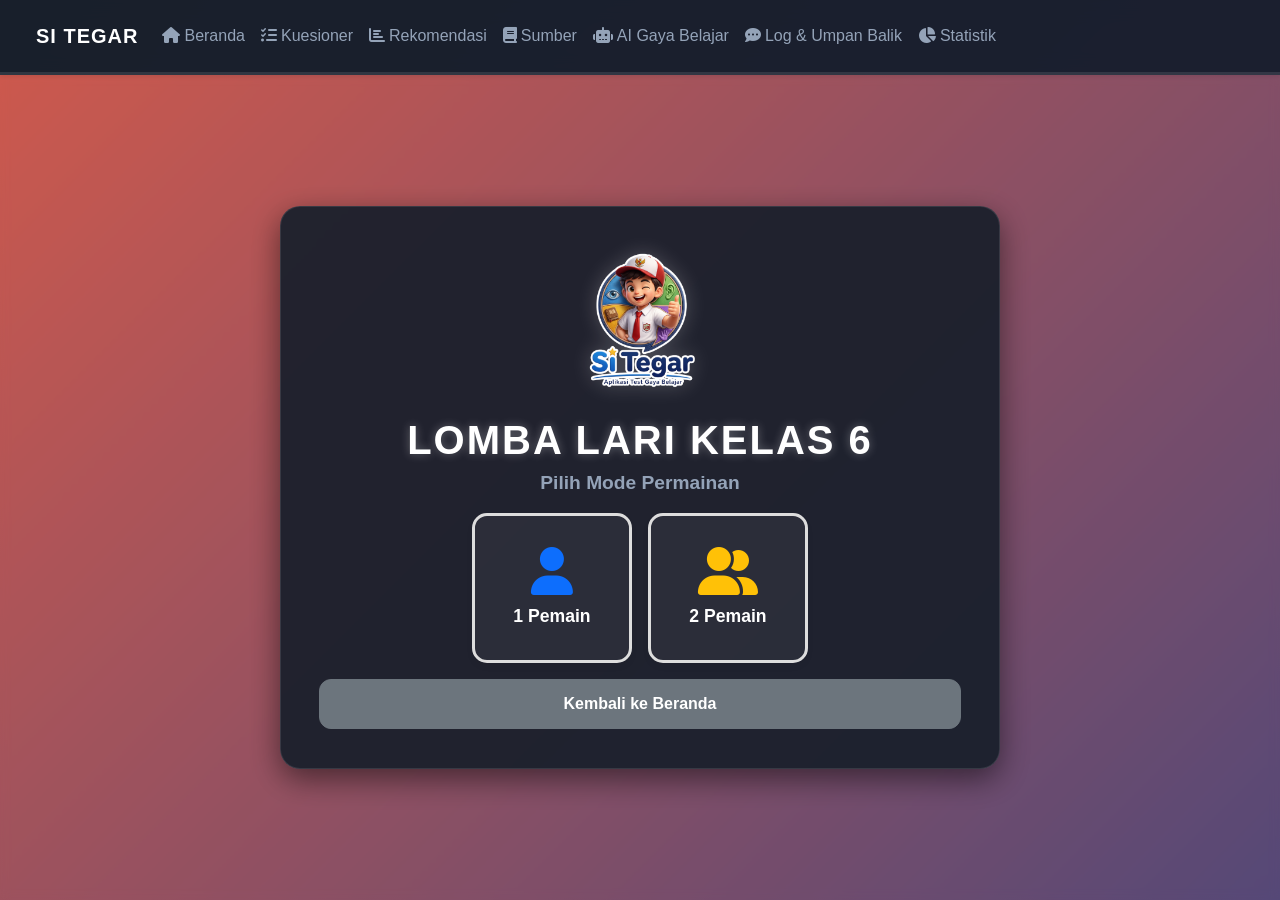
==== commit bb7595b8: "first commit" ====
--- a/larikelas6.html
+++ b/larikelas6.html
@@ -33,7 +33,7 @@
 
         body {
             /* Overriding style.css for game viewport */
-            height: 100vh;
+            height: 100dvh;
             width: 100vw;
             overflow: hidden;
             display: flex;
@@ -166,18 +166,17 @@
         .login-container {
             background: rgba(26, 32, 44, 0.9);
             backdrop-filter: blur(10px);
-            padding: 20px 40px;
+            padding: clamp(12px, 3vw, 20px) clamp(14px, 4vw, 40px);
             border-radius: 20px;
             box-shadow: 0 4px 15px rgba(0, 0, 0, 0.2);
-            width: 720px;
+            width: min(720px, 95%);
             max-width: 95%;
-            aspect-ratio: 16/9;
+            max-height: 92dvh;
+            overflow-y: auto;
             display: flex;
             flex-direction: column;
             justify-content: center;
-            gap: 15px;
-            max-height: 95vh;
-            overflow-y: hidden;
+            gap: clamp(8px, 1.5vh, 15px);
             text-align: center;
             border: 1px solid rgba(255, 255, 255, 0.1);
             color: #ffffff;
@@ -193,7 +192,7 @@
         }
 
         .dashboard-header h1 {
-            font-size: 3.5rem;
+            font-size: clamp(1.4rem, 4vw, 3.5rem);
             margin-bottom: 5px;
             font-weight: 800;
             letter-spacing: 2px;
@@ -201,7 +200,7 @@
         }
 
         .dashboard-header .subtitle {
-            font-size: 1rem;
+            font-size: clamp(0.75rem, 2vw, 1rem);
             color: #5d6d7e;
             font-weight: 500;
             max-width: 400px;
@@ -210,9 +209,8 @@
 
         .dashboard-header i.fa-running {
             color: #e67e22;
-            font-size: 3rem;
+            font-size: clamp(1.5rem, 4vw, 3rem);
             margin-bottom: 10px;
-            transform: rotate(0deg);
         }
 
         /* Style untuk tombol pilihan mode */
@@ -227,9 +225,9 @@
             display: flex;
             flex-direction: column;
             align-items: center;
-            padding: 20px;
-            width: 180px;
-            height: 150px;
+            padding: clamp(10px, 2vw, 20px);
+            width: clamp(110px, 22vw, 180px);
+            height: clamp(100px, 18vw, 150px);
             background: white;
             border: 2px solid #ddd;
             border-radius: 15px;
@@ -245,18 +243,18 @@
         }
 
         .mode-selection button i {
-            font-size: 3rem;
+            font-size: clamp(1.5rem, 4vw, 3rem);
             margin-bottom: 10px;
         }
 
         .mode-selection button .mode-text {
-            font-size: 1.1rem;
+            font-size: clamp(0.75rem, 2vw, 1.1rem);
             font-weight: bold;
             color: #333;
         }
 
         .mode-selection button .mode-tagline {
-            font-size: 0.8rem;
+            font-size: clamp(0.6rem, 1.5vw, 0.8rem);
             color: #777;
         }
 
@@ -938,14 +936,16 @@
             z-index: 200;
             color: white;
             flex-direction: column;
-            justify-content: center;
+            justify-content: flex-start;
             align-items: center;
             text-align: center;
+            overflow-y: auto;
+            padding: clamp(15px, 3vh, 40px) clamp(10px, 3vw, 20px) clamp(60px, 8vh, 100px);
         }
 
         #winner-text {
-            font-size: 3rem;
-            margin-bottom: 20px;
+            font-size: clamp(1.2rem, 3vw, 3rem);
+            margin-bottom: 15px;
             color: #f1c40f;
         }
 
@@ -1590,25 +1590,25 @@
         @media (max-width: 767px) {
 
             /* ===== FIX MOBILE SCROLLING ===== */
-            /* Ensure game screen fits exactly in viewport */
+            /* Body stays overflow:hidden, but result-screen scrolls internally */
             body {
                 overflow: hidden !important;
-                height: 100vh;
+                height: 100dvh;
                 width: 100vw;
             }
 
             /* Adjust layout proportions so quiz area is larger on mobile */
             .race-track-area {
-                height: 65% !important;
+                height: 60% !important;
             }
             .quiz-area {
-                height: 35% !important;
+                height: 40% !important;
             }
 
             /* Adjust question box for mobile so it leaves room for buttons */
             .question-box {
                 flex-grow: 0 !important;
-                max-height: 40% !important;
+                max-height: 38% !important;
                 font-size: 0.85rem !important;
                 padding: 4px !important;
                 margin-bottom: 2px !important;
@@ -1616,36 +1616,41 @@
 
             /* Login screen scrollable if content overflows */
             #login-screen {
-                overflow-y: auto;
-                height: 100vh;
-                padding: 20px 10px;
+                overflow-y: auto !important;
+                padding: 15px 10px !important;
+                align-items: flex-start !important;
+                justify-content: flex-start !important;
             }
 
             #login-screen .login-container {
                 height: auto;
                 max-height: none;
                 overflow-y: visible;
-            }
-
-            /* Result screen scrollable */
+                margin: 0 auto;
+            }
+
+            /* Result screen - absolute fullscreen dengan internal scroll */
             #result-screen {
-                overflow-y: auto;
-                height: auto;
-                min-height: 100vh;
-                padding: 20px 10px 80px;
+                overflow-y: auto !important;
+                justify-content: flex-start !important;
+                padding: 20px 10px 80px !important;
+                /* Gunakan -webkit- untuk iOS */
+                -webkit-overflow-scrolling: touch;
             }
 
             #result-content {
                 height: auto;
                 max-height: none;
                 overflow-y: visible;
-                padding: 20px;
+                padding: 15px;
                 margin-bottom: 20px;
+                width: 100%;
+                max-width: 100%;
             }
 
             /* Game screen adjustments */
             #game-screen {
-                height: 100vh;
+                height: 100%;
                 overflow: hidden;
                 flex-direction: column;
             }
@@ -1776,6 +1781,116 @@
                 font-size: 1.1rem;
             }
         }
+
+        /* ===== PORTRAIT PHONE: Oppo F9, iPhone, Android ≤ 480px ===== */
+        @media (max-width: 480px) and (orientation: portrait) {
+            /* Game area: lintasan lebih kecil, quiz lebih besar */
+            .race-track-area {
+                height: 45% !important;
+            }
+            .quiz-area {
+                height: 55% !important;
+            }
+
+            /* Quiz area 2 player: 1 kolom di portrait phone */
+            .quiz-area.two-player {
+                grid-template-columns: 1fr !important;
+                height: 60% !important;
+            }
+            .race-track-area.two-player {
+                height: 40% !important;
+            }
+
+            /* Question box lebih kompak */
+            .question-box {
+                font-size: clamp(10px, 3vw, 13px) !important;
+                padding: 4px 6px !important;
+                min-height: clamp(30px, 6vh, 50px) !important;
+            }
+
+            /* Option buttons mobile */
+            .option-btn {
+                font-size: clamp(10px, 2.8vw, 12px) !important;
+                min-height: clamp(30px, 5vh, 40px) !important;
+                padding: 0 6px !important;
+            }
+
+            /* Gambar mode di 2-player portrait */
+            .option-img-btn img {
+                height: clamp(35px, 8vw, 55px) !important;
+            }
+            .option-img-btn span {
+                font-size: clamp(8px, 2.5vw, 10px) !important;
+            }
+
+            /* Pelari/bike lebih kecil */
+            .bike {
+                width: clamp(55px, 18vw, 90px) !important;
+                height: clamp(45px, 15vw, 75px) !important;
+            }
+
+            /* Nomor jalur */
+            .lane-number {
+                font-size: clamp(1.5rem, 5vw, 2rem) !important;
+            }
+
+            /* Header pemain */
+            .player-header {
+                padding: 2px 4px !important;
+                min-height: 18px !important;
+            }
+            .p-name, .p-stats {
+                font-size: clamp(9px, 2.5vw, 11px) !important;
+            }
+
+            /* Login screen portrait phone */
+            #login-screen {
+                overflow-y: auto !important;
+                align-items: flex-start !important;
+                padding-top: 10px !important;
+            }
+            .login-container {
+                max-height: none !important;
+                margin: 10px auto !important;
+                padding: 12px 14px !important;
+            }
+
+            /* Result screen portrait phone */
+            #result-screen {
+                padding: 15px 10px 80px !important;
+            }
+            #result-content {
+                width: 100% !important;
+                padding: 15px !important;
+            }
+            .player-summary-box {
+                max-width: 100% !important;
+                padding: 12px !important;
+            }
+            #two-player-results-container {
+                flex-direction: column !important;
+                gap: 10px !important;
+            }
+            .result-actions {
+                flex-direction: column !important;
+            }
+            .result-actions button {
+                width: 100% !important;
+                font-size: 0.85rem !important;
+            }
+        }
+
+        /* ===== LANDSCAPE PHONE (height < 500px) - Game area ===== */
+        @media (max-height: 500px) and (orientation: landscape) {
+            .race-track-area {
+                height: 60% !important;
+            }
+            .quiz-area {
+                height: 40% !important;
+            }
+        }
+
+
 
         /* --- SHINE EFFECT FOR BUTTONS AND FEATURES --- */
         button, .btn, .mode-selection button, .reco-btn-player, .quiz-btn, .option-btn {
@@ -1800,6 +1915,27 @@
         button:hover::before, .btn:hover::before, .mode-selection button:hover::before, .reco-btn-player:hover::before, .quiz-btn:hover::before, .option-btn:hover::before {
             left: 150%;
         }
+    
+        /* --- RESPONSIVE FULLSCREEN LAYOUT --- */
+        html, body {
+            width: 100%;
+            height: 100%;
+            overflow: hidden;
+        }
+        body {
+            display: flex;
+            flex-direction: column;
+        }
+        /* Semua screen layers adalah absolute, fullscreen di dalam body */
+        #main-dashboard, #login-screen, #game-screen, #result-screen, #phase-selection-screen, #loading-analysis-screen {
+            position: absolute;
+            top: 0;
+            left: 0;
+            width: 100%;
+            height: 100%;
+            overflow: hidden;
+        }
+
     </style>
 </head>
 
@@ -1828,44 +1964,45 @@
     <div id="main-content-wrapper" style="flex: 1; position: relative; width: 100%; overflow: hidden;">
         <div class="animated-background"></div>
         <div class="circle"></div><div class="circle"></div><div class="circle"></div><div class="circle"></div><div class="circle"></div>
+
         
     <!-- DASHBOARD UTAMA (Pilih Mode) -->
     <div id="main-dashboard" style="display: flex; position: absolute; z-index: 110; width: 100%; height: 100%; flex-direction: column; justify-content: center; align-items: center; background: rgba(0,0,0,0.2); backdrop-filter: blur(5px);">
-        <div class="dashboard-header" style="text-align: center; background: rgba(26, 32, 44, 0.95); padding: 40px; width: 720px; aspect-ratio: 16/9; max-width: 95%; display: flex; flex-direction: column; justify-content: center; align-items: center; border-radius: 20px; box-shadow: 0 10px 30px rgba(0,0,0,0.5); border: 1px solid rgba(255, 255, 255, 0.1);">
-            <img src="logo.png" alt="Logo Si Tegar" style="max-width: 150px; margin-bottom: 15px; filter: drop-shadow(0 0 10px rgba(255,255,255,0.2));">
-            <h1 style="color: #ffffff; font-weight: 800; margin-top: 15px; font-size: 2.5rem; text-shadow: 0 0 10px rgba(255,255,255,0.3);">LOMBA LARI KELAS 6</h1>
-            <p class="subtitle" style="font-weight: bold; color: #94a3b8; font-size: 1.2rem;">Pilih Mode Permainan</p>
-            <div class="mode-selection d-flex justify-content-center gap-4 mt-4 flex-wrap">
-                <button id="btn-1-player" onclick="showPlayerSetup(1)" class="btn btn-outline-primary" style="width: 160px; height: 150px; border-radius: 15px; border-width: 3px; display: flex; flex-direction: column; align-items: center; justify-content: center; transition: all 0.3s; background: rgba(255, 255, 255, 0.05);">
-                    <i class="fas fa-user mb-3 text-primary" style="font-size: 3rem;"></i>
-                    <span class="mode-text fs-5 fw-bold text-white">1 Pemain</span>
+        <div class="dashboard-header" style="text-align: center; background: rgba(26, 32, 44, 0.95); padding: clamp(15px,3vw,40px); width: min(720px, 95%); max-height: 92dvh; overflow-y: auto; display: flex; flex-direction: column; justify-content: center; align-items: center; border-radius: 20px; box-shadow: 0 10px 30px rgba(0,0,0,0.5); border: 1px solid rgba(255, 255, 255, 0.1);">
+            <img src="logo.png" alt="Logo Si Tegar" style="max-width: clamp(80px,20vw,150px); margin-bottom: 10px; filter: drop-shadow(0 0 10px rgba(255,255,255,0.2));">
+            <h1 style="color: #ffffff; font-weight: 800; margin-top: 10px; font-size: clamp(1.2rem,3.5vw,2.5rem); text-shadow: 0 0 10px rgba(255,255,255,0.3);">LOMBA LARI KELAS 6</h1>
+            <p class="subtitle" style="font-weight: bold; color: #94a3b8; font-size: clamp(0.75rem,2vw,1.2rem);">Pilih Mode Permainan</p>
+            <div class="mode-selection d-flex justify-content-center gap-3 mt-3 flex-wrap">
+                <button id="btn-1-player" onclick="showPlayerSetup(1)" class="btn btn-outline-primary" style="width: clamp(110px,22vw,160px); height: clamp(90px,18vw,150px); border-radius: 15px; border-width: 3px; display: flex; flex-direction: column; align-items: center; justify-content: center; transition: all 0.3s; background: rgba(255, 255, 255, 0.05);">
+                    <i class="fas fa-user mb-2 text-primary" style="font-size: clamp(1.5rem,4vw,3rem);"></i>
+                    <span class="mode-text fw-bold text-white" style="font-size: clamp(0.7rem,2vw,1.1rem);">1 Pemain</span>
                 </button>
-                <button id="btn-2-player" onclick="showPlayerSetup(2)" class="btn btn-outline-warning" style="width: 160px; height: 150px; border-radius: 15px; border-width: 3px; display: flex; flex-direction: column; align-items: center; justify-content: center; transition: all 0.3s; background: rgba(255, 255, 255, 0.05);">
-                    <i class="fas fa-user-friends mb-3 text-warning" style="font-size: 3rem;"></i>
-                    <span class="mode-text fs-5 fw-bold text-white">2 Pemain</span>
+                <button id="btn-2-player" onclick="showPlayerSetup(2)" class="btn btn-outline-warning" style="width: clamp(110px,22vw,160px); height: clamp(90px,18vw,150px); border-radius: 15px; border-width: 3px; display: flex; flex-direction: column; align-items: center; justify-content: center; transition: all 0.3s; background: rgba(255, 255, 255, 0.05);">
+                    <i class="fas fa-user-friends mb-2 text-warning" style="font-size: clamp(1.5rem,4vw,3rem);"></i>
+                    <span class="mode-text fw-bold text-white" style="font-size: clamp(0.7rem,2vw,1.1rem);">2 Pemain</span>
                 </button>
             </div>
-            <button onclick="window.location.href='index.html'" class="btn btn-secondary mt-4 w-100 fw-bold" style="border-radius: 12px; padding: 12px;">Kembali ke Beranda</button>
+            <button onclick="window.location.href='index.html'" class="btn btn-secondary mt-3 w-100 fw-bold" style="border-radius: 12px; padding: clamp(8px,1.5vh,12px); font-size: clamp(0.8rem,2vw,1rem);">Kembali ke Beranda</button>
         </div>
     </div>
 
     <!-- DASHBOARD FASE (Pilih Fase) -->
     <div id="phase-selection-screen" style="display: none; position: absolute; z-index: 110; width: 100%; height: 100%; flex-direction: column; justify-content: center; align-items: center; background: rgba(0,0,0,0.2); backdrop-filter: blur(5px);">
-        <div class="dashboard-header" style="text-align: center; background: rgba(26, 32, 44, 0.95); padding: 40px; width: 720px; aspect-ratio: 16/9; max-width: 95%; display: flex; flex-direction: column; justify-content: center; align-items: center; border-radius: 20px; box-shadow: 0 10px 30px rgba(0,0,0,0.5); border: 1px solid rgba(255, 255, 255, 0.1);">
-            <img src="logo.png" alt="Logo Si Tegar" style="max-width: 150px; margin-bottom: 15px; filter: drop-shadow(0 0 10px rgba(255,255,255,0.2));">
-            <h1 style="color: #ffffff; font-weight: 800; margin-top: 15px; font-size: 2.5rem; text-shadow: 0 0 10px rgba(255,255,255,0.3);">PILIH FASE</h1>
-            <p class="subtitle" style="font-weight: bold; color: #94a3b8; font-size: 1.2rem;">Pilih Fase Kelas</p>
-            <div class="mode-selection d-flex justify-content-center gap-4 mt-4 flex-wrap">
-                <button onclick="selectPhase('bawah')" class="btn btn-outline-primary" style="width: 160px; height: 150px; border-radius: 15px; border-width: 3px; display: flex; flex-direction: column; align-items: center; justify-content: center; transition: all 0.3s; background: rgba(255, 255, 255, 0.05);">
-                    <i class="fas fa-child mb-3 text-primary" style="font-size: 3rem;"></i>
-                    <span class="mode-text fs-5 fw-bold text-white">Fase Kelas Bawah</span>
+        <div class="dashboard-header" style="text-align: center; background: rgba(26, 32, 44, 0.95); padding: clamp(15px,3vw,40px); width: min(720px, 95%); max-height: 92dvh; overflow-y: auto; display: flex; flex-direction: column; justify-content: center; align-items: center; border-radius: 20px; box-shadow: 0 10px 30px rgba(0,0,0,0.5); border: 1px solid rgba(255, 255, 255, 0.1);">
+            <img src="logo.png" alt="Logo Si Tegar" style="max-width: clamp(80px,20vw,150px); margin-bottom: 10px; filter: drop-shadow(0 0 10px rgba(255,255,255,0.2));">
+            <h1 style="color: #ffffff; font-weight: 800; margin-top: 10px; font-size: clamp(1.2rem,3.5vw,2.5rem); text-shadow: 0 0 10px rgba(255,255,255,0.3);">PILIH FASE</h1>
+            <p class="subtitle" style="font-weight: bold; color: #94a3b8; font-size: clamp(0.75rem,2vw,1.2rem);">Pilih Fase Kelas</p>
+            <div class="mode-selection d-flex justify-content-center gap-3 mt-3 flex-wrap">
+                <button onclick="selectPhase('bawah')" class="btn btn-outline-primary" style="width: clamp(110px,22vw,160px); height: clamp(90px,18vw,150px); border-radius: 15px; border-width: 3px; display: flex; flex-direction: column; align-items: center; justify-content: center; transition: all 0.3s; background: rgba(255, 255, 255, 0.05);">
+                    <i class="fas fa-child mb-2 text-primary" style="font-size: clamp(1.5rem,4vw,3rem);"></i>
+                    <span class="mode-text fw-bold text-white" style="font-size: clamp(0.7rem,2vw,1.1rem);">Fase Kelas Bawah</span>
                 </button>
-                <button onclick="selectPhase('atas')" class="btn btn-outline-warning" style="width: 160px; height: 150px; border-radius: 15px; border-width: 3px; display: flex; flex-direction: column; align-items: center; justify-content: center; transition: all 0.3s; background: rgba(255, 255, 255, 0.05);">
-                    <i class="fas fa-user-graduate mb-3 text-warning" style="font-size: 3rem;"></i>
-                    <span class="mode-text fs-5 fw-bold text-white">Fase Kelas Atas</span>
+                <button onclick="selectPhase('atas')" class="btn btn-outline-warning" style="width: clamp(110px,22vw,160px); height: clamp(90px,18vw,150px); border-radius: 15px; border-width: 3px; display: flex; flex-direction: column; align-items: center; justify-content: center; transition: all 0.3s; background: rgba(255, 255, 255, 0.05);">
+                    <i class="fas fa-user-graduate mb-2 text-warning" style="font-size: clamp(1.5rem,4vw,3rem);"></i>
+                    <span class="mode-text fw-bold text-white" style="font-size: clamp(0.7rem,2vw,1.1rem);">Fase Kelas Atas</span>
                 </button>
             </div>
-            <button onclick="returnToDashboardFromPhase()" class="btn btn-secondary mt-4 w-100 fw-bold" style="border-radius: 12px; padding: 12px;">Kembali</button>
+            <button onclick="returnToDashboardFromPhase()" class="btn btn-secondary mt-3 w-100 fw-bold" style="border-radius: 12px; padding: clamp(8px,1.5vh,12px); font-size: clamp(0.8rem,2vw,1rem);">Kembali</button>
         </div>
     </div>
 
@@ -2815,6 +2952,17 @@
     </script>
     </div>
     <script src="https://cdn.jsdelivr.net/npm/bootstrap@5.3.3/dist/js/bootstrap.bundle.min.js"></script>
+
+    <script>
+        // Responsive viewport height fix for mobile browsers (address bar)
+        function setVhVariable() {
+            const vh = window.innerHeight * 0.01;
+            document.documentElement.style.setProperty('--vh', `${vh}px`);
+        }
+        window.addEventListener('resize', setVhVariable);
+        window.addEventListener('orientationchange', () => { setTimeout(setVhVariable, 200); });
+        setVhVariable();
+    </script>
 </body>
 
 </html>
--- a/css/style.css
+++ b/css/style.css
@@ -12,6 +12,15 @@
     --primary-gradient: linear-gradient(135deg, #3b82f6, #2dd4bf);
 }
 
+/* --- BASE RESET --- */
+*, *::before, *::after {
+    box-sizing: border-box;
+}
+
+html {
+    scroll-behavior: smooth;
+}
+
 body {
     background: linear-gradient(-45deg, #0f172a, #1e3a8a, #854d0e, #064e3b, #4c1d95, #0f172a);
     background-size: 400% 400%;
@@ -22,6 +31,7 @@
     margin: 0;
     padding: 0;
     background-attachment: fixed;
+    overflow-x: hidden;
 }
 
 @keyframes gradientBG {
@@ -110,14 +120,15 @@
 
 /* --- Hero Section (Index) --- */
 .hero-section {
-    padding: 4rem 2rem;
+    padding: clamp(1.5rem, 4vh, 4rem) clamp(1rem, 3vw, 2rem);
     background: var(--card-bg);
     backdrop-filter: blur(20px);
     -webkit-backdrop-filter: blur(20px);
     border-radius: 25px;
-    margin: 3rem auto;
+    margin: clamp(1rem, 3vh, 3rem) auto;
     box-shadow: 0 15px 40px rgba(0, 0, 0, 0.4);
     border: 1px solid rgba(255, 255, 255, 0.15);
+    width: 100%;
 }
 
 .hero-section h1 {
@@ -125,12 +136,13 @@
     margin-bottom: 1.5rem;
     font-weight: 900;
     text-shadow: 0 0 20px rgba(255, 255, 255, 0.1);
+    font-size: clamp(1.4rem, 4vw, 3rem);
 }
 
 .hero-section p {
     color: var(--text-muted);
     margin-bottom: 2.5rem;
-    font-size: 1.2rem;
+    font-size: clamp(0.9rem, 2vw, 1.2rem);
 }
 
 /* --- Containers --- */
@@ -139,13 +151,13 @@
 .recommendation-container,
 .sources-container,
 .log-container {
-    max-width: 800px;
+    max-width: min(800px, 95%);
     margin: 2rem auto;
     background: var(--card-bg);
     backdrop-filter: blur(20px);
     -webkit-backdrop-filter: blur(20px);
     border-radius: 20px;
-    padding: 2.5rem;
+    padding: clamp(1rem, 3vw, 2.5rem);
     box-shadow: 0 10px 30px rgba(0, 0, 0, 0.4);
     border: 1px solid rgba(255, 255, 255, 0.15);
 }
@@ -168,11 +180,14 @@
     color: var(--text-main);
     font-weight: 500;
     text-align: left;
-    padding: 1.2rem;
+    padding: clamp(0.75rem, 2vh, 1.2rem);
     border-radius: 12px;
     width: 100%;
     position: relative;
     overflow: hidden;
+    font-size: clamp(0.85rem, 2vw, 1rem);
+    min-height: 48px;
+    touch-action: manipulation;
 }
 
 .option-btn::before {
@@ -301,6 +316,7 @@
     border: 1px solid rgba(255, 255, 255, 0.2);
     color: #ffffff;
     border-radius: 10px;
+    font-size: clamp(0.9rem, 2vw, 1rem);
 }
 
 .form-control:focus, .form-select:focus {
@@ -326,3 +342,114 @@
 p, label {
     color: var(--text-muted);
 }
+
+/* --- RESPONSIVE BREAKPOINTS --- */
+
+/* Mobile Portrait: ≤ 576px */
+@media (max-width: 576px) {
+    .hero-section {
+        margin: 0.75rem;
+        border-radius: 15px;
+    }
+
+    .hero-section img {
+        max-width: min(220px, 60vw) !important;
+    }
+
+    .btn-lg {
+        padding: 12px 24px !important;
+        font-size: clamp(0.9rem, 3vw, 1.1rem) !important;
+    }
+
+    .questionnaire-container,
+    .result-container,
+    .recommendation-container,
+    .sources-container,
+    .log-container {
+        margin: 0.75rem;
+        padding: 1rem;
+        border-radius: 15px;
+    }
+
+    /* Nav tombol lebih touch-friendly */
+    .nav-link {
+        padding: 0.5rem 0.75rem;
+        font-size: 0.9rem;
+    }
+}
+
+/* Large Display: Full HD 1920px+ */
+@media (min-width: 1920px) {
+    :root {
+        font-size: 18px;
+    }
+
+    .hero-section {
+        padding: 5rem 3rem;
+    }
+
+    .hero-section h1 {
+        font-size: clamp(2.5rem, 3vw, 4rem);
+    }
+
+    .questionnaire-container,
+    .result-container,
+    .recommendation-container {
+        max-width: 1000px;
+        padding: 3.5rem;
+    }
+
+    .option-btn {
+        padding: 1.5rem;
+        font-size: 1.15rem;
+        min-height: 64px;
+    }
+
+    .btn-primary {
+        padding: 14px 28px;
+        font-size: 1.1rem;
+    }
+}
+
+/* 4K Smartboard: 3840px+ */
+@media (min-width: 3840px) {
+    :root {
+        font-size: 24px;
+    }
+
+    .hero-section {
+        padding: 7rem 4rem;
+        border-radius: 40px;
+    }
+
+    .hero-section h1 {
+        font-size: clamp(3rem, 4vw, 5.5rem);
+    }
+
+    .questionnaire-container,
+    .result-container {
+        max-width: 1400px;
+        padding: 5rem;
+        border-radius: 30px;
+    }
+
+    .option-btn {
+        padding: 2rem;
+        font-size: 1.5rem;
+        min-height: 80px;
+        border-radius: 16px;
+    }
+
+    .btn-primary {
+        padding: 18px 40px;
+        font-size: 1.4rem;
+    }
+
+    .navbar-brand {
+        font-size: 1.8rem;
+    }
+
+    .nav-link {
+        font-size: 1.3rem;
+    }
+}
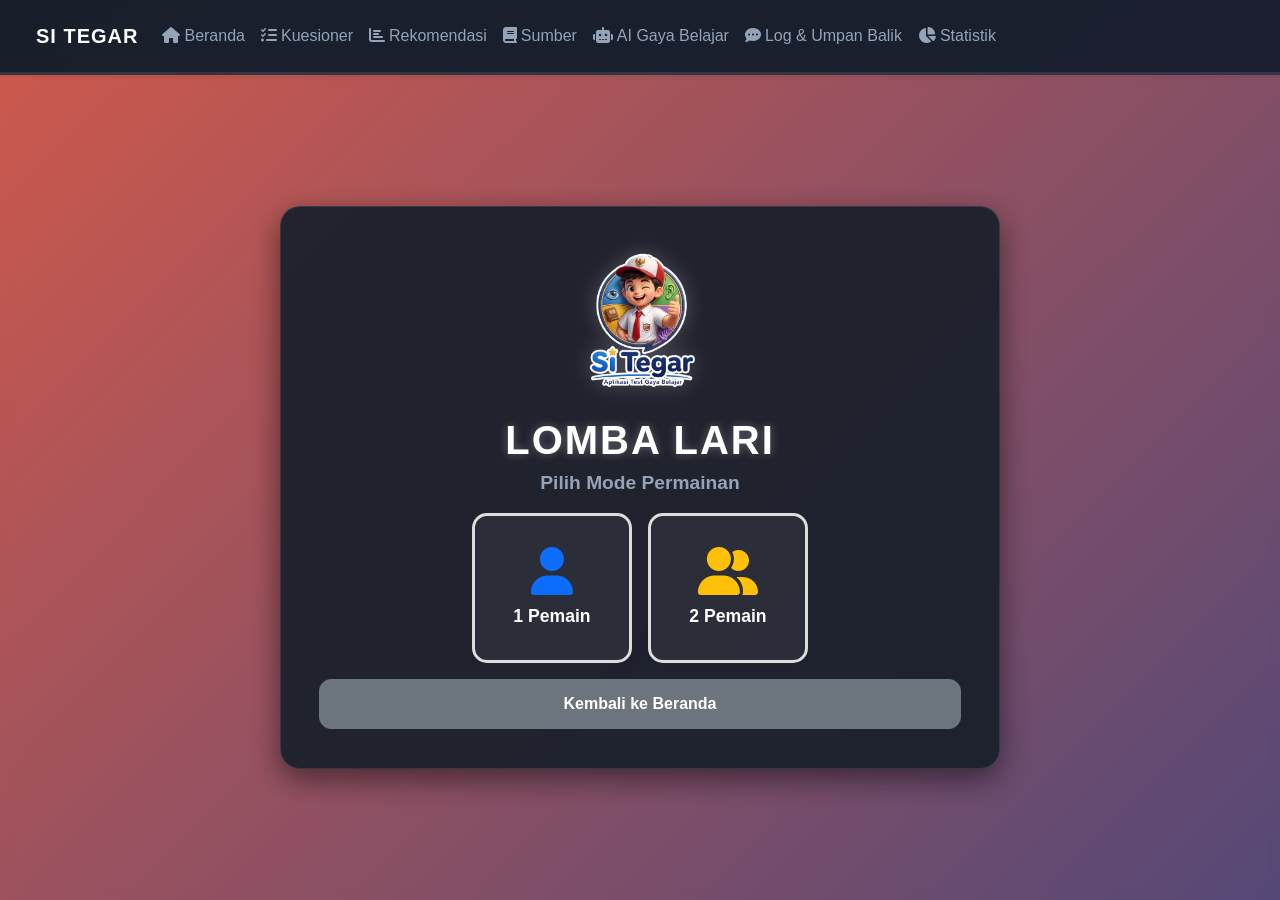
==== commit be0485e3: "first commit" ====
--- a/larikelas6.html
+++ b/larikelas6.html
@@ -1970,7 +1970,7 @@
     <div id="main-dashboard" style="display: flex; position: absolute; z-index: 110; width: 100%; height: 100%; flex-direction: column; justify-content: center; align-items: center; background: rgba(0,0,0,0.2); backdrop-filter: blur(5px);">
         <div class="dashboard-header" style="text-align: center; background: rgba(26, 32, 44, 0.95); padding: clamp(15px,3vw,40px); width: min(720px, 95%); max-height: 92dvh; overflow-y: auto; display: flex; flex-direction: column; justify-content: center; align-items: center; border-radius: 20px; box-shadow: 0 10px 30px rgba(0,0,0,0.5); border: 1px solid rgba(255, 255, 255, 0.1);">
             <img src="logo.png" alt="Logo Si Tegar" style="max-width: clamp(80px,20vw,150px); margin-bottom: 10px; filter: drop-shadow(0 0 10px rgba(255,255,255,0.2));">
-            <h1 style="color: #ffffff; font-weight: 800; margin-top: 10px; font-size: clamp(1.2rem,3.5vw,2.5rem); text-shadow: 0 0 10px rgba(255,255,255,0.3);">LOMBA LARI KELAS 6</h1>
+            <h1 style="color: #ffffff; font-weight: 800; margin-top: 10px; font-size: clamp(1.2rem,3.5vw,2.5rem); text-shadow: 0 0 10px rgba(255,255,255,0.3);">LOMBA LARI</h1>
             <p class="subtitle" style="font-weight: bold; color: #94a3b8; font-size: clamp(0.75rem,2vw,1.2rem);">Pilih Mode Permainan</p>
             <div class="mode-selection d-flex justify-content-center gap-3 mt-3 flex-wrap">
                 <button id="btn-1-player" onclick="showPlayerSetup(1)" class="btn btn-outline-primary" style="width: clamp(110px,22vw,160px); height: clamp(90px,18vw,150px); border-radius: 15px; border-width: 3px; display: flex; flex-direction: column; align-items: center; justify-content: center; transition: all 0.3s; background: rgba(255, 255, 255, 0.05);">
